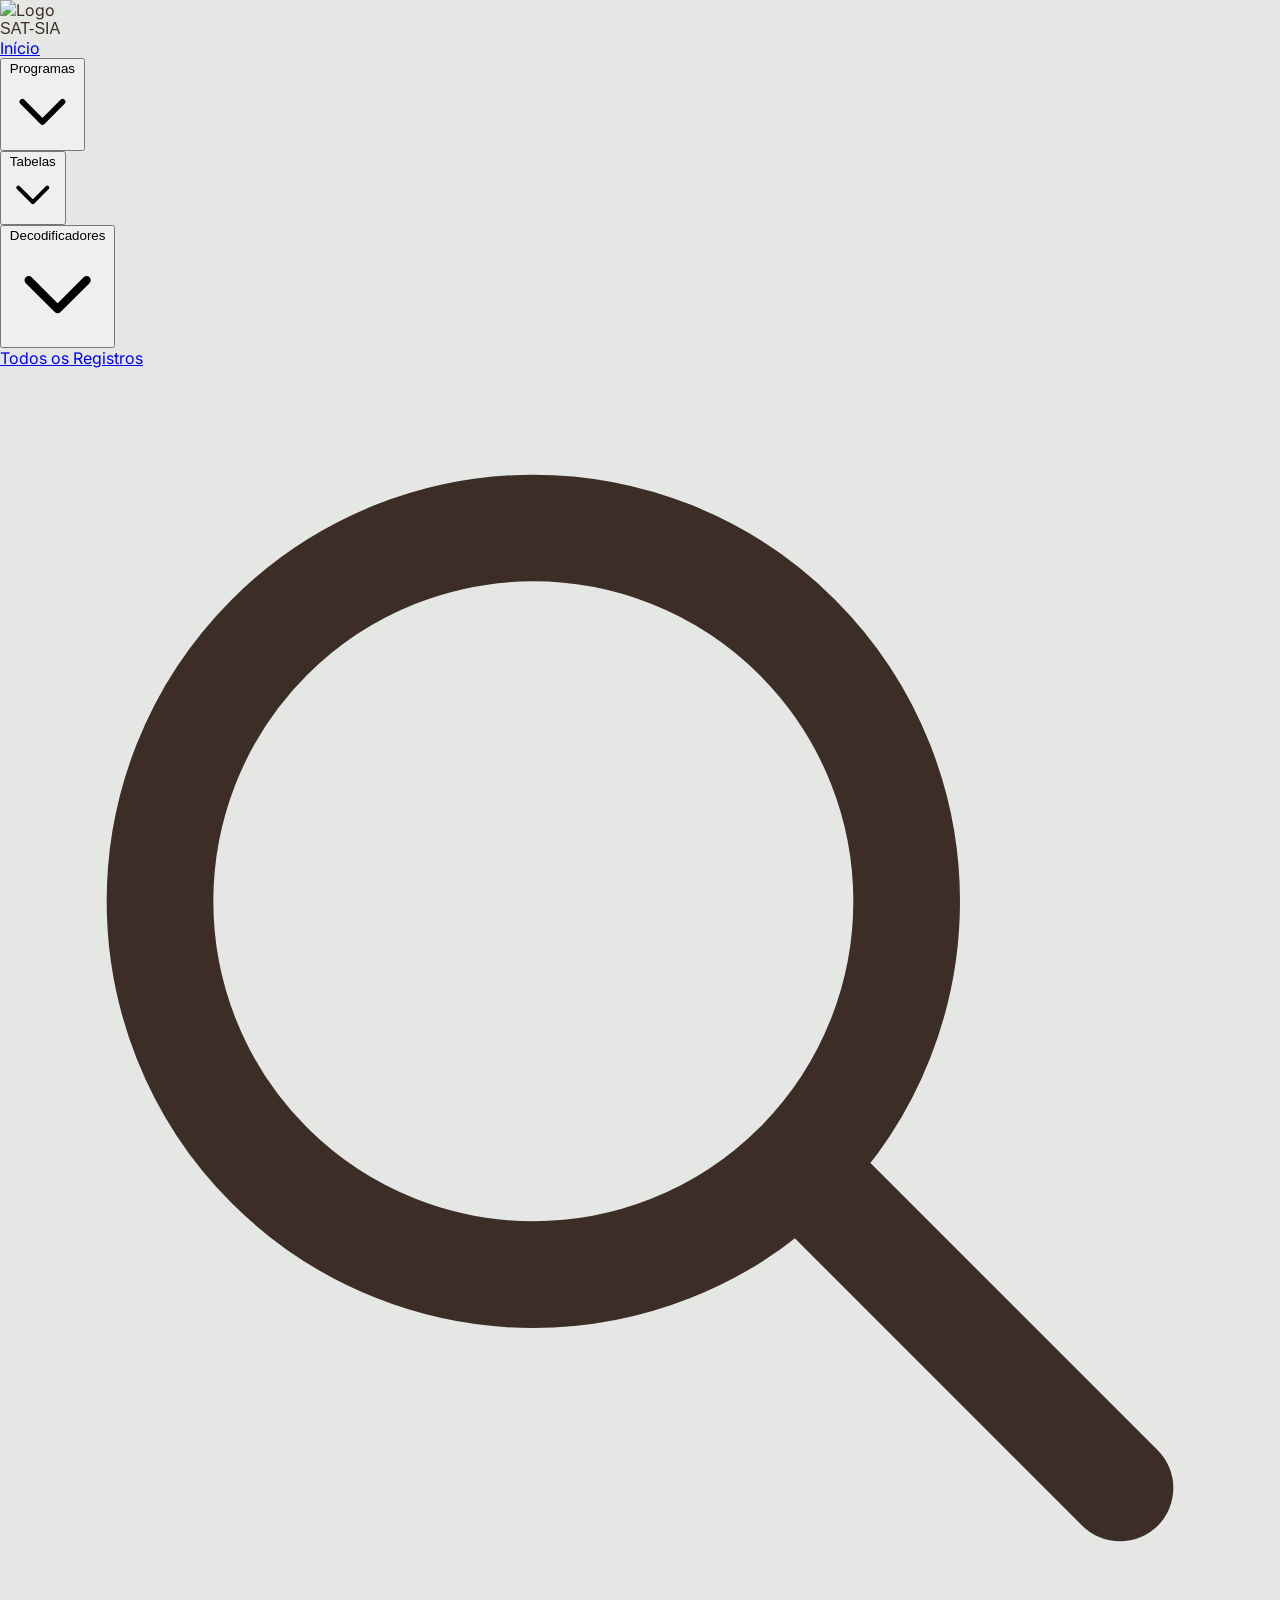
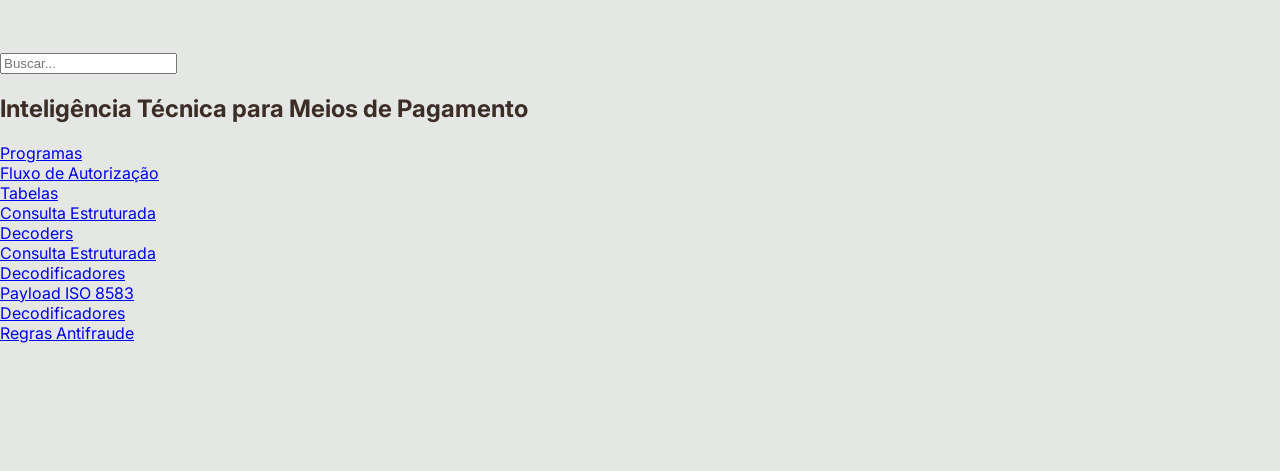
==== index.html @ ccd4087e "commit inicial" ====
﻿<!DOCTYPE html>
<html lang="pt-BR">

<head>
    <meta charset="UTF-8">
    <meta name="viewport" content="width=device-width, initial-scale=1.0">
    <title>SAT-SIA | Plataforma Técnica de Meios de Pagamento</title>
    
    <script>
        (function () {
            var hasView = new URLSearchParams(window.location.search).has('view');
            if (hasView) document.documentElement.classList.add('route-tool');
        })();
    </script>
    <style>
        html.route-tool #inicio {
            display: none !important;
        }
    </style>
<script src="https://cdn.tailwindcss.com"></script>
    <script src="https://cdnjs.cloudflare.com/ajax/libs/animejs/3.2.1/anime.min.js"></script>
    <link href="https://fonts.googleapis.com/css2?family=Playfair+Display:wght@400;600;700&family=Inter:wght@300;400;500;600&family=JetBrains+Mono:wght@400;500&display=swap" rel="stylesheet">
    <link rel="stylesheet" href="css/base.css">
    <link rel="stylesheet" href="css/components.css">
    <link rel="stylesheet" href="css/iso-decoder.css">
    <!--<link rel="stylesheet" href="css/styles.css">-->
</head>

<body class="decoders-page" data-page="index">
    <div id="site-header"></div>

    <!-- Hero Section -->
    <section id="inicio" class="hero-bg pt-24 pb-12">
        <div class="max-w-6xl mx-auto px-6">
            <div class="grid lg:grid-cols-2 gap-8 items-start">
                <div class="fade-in">
                    <h1 class="font-playfair text-4xl md:text-5xl font-bold text-marrom mb-4 leading-tight">
                        Inteligência Técnica para <span class="text-terra">Meios de Pagamento</span>
                    </h1>
                </div>

                <div class="fade-in grid sm:grid-cols-2 gap-3">
                    <a href="index.html?view=fluxo" class="block rounded-2xl border border-slate-200 bg-white p-5 shadow-sm hover:shadow-md transition-shadow">
                        <div class="text-xs uppercase tracking-wide text-marrom/60 mb-1">Programas</div>
                        <div class="text-xl font-semibold text-marrom">Fluxo de Autorização</div>
                    </a>
                    <a href="index.html?view=tabelas" class="block rounded-2xl border border-slate-200 bg-white p-5 shadow-sm hover:shadow-md transition-shadow">
                        <div class="text-xs uppercase tracking-wide text-marrom/60 mb-1">Tabelas</div>
                        <div class="text-xl font-semibold text-marrom">Consulta Estruturada</div>
                    </a>
                    <a href="index.html?view=decoders" class="block rounded-2xl border border-slate-200 bg-white p-5 shadow-sm hover:shadow-md transition-shadow">
                        <div class="text-xs uppercase tracking-wide text-marrom/60 mb-1">Decoders</div>
                        <div class="text-xl font-semibold text-marrom">Consulta Estruturada</div>
                    </a>
		            <a href="decodificadores.html?tab=iso" class="block rounded-2xl border border-slate-200 bg-white p-5 shadow-sm hover:shadow-md transition-shadow">
                        <div class="text-xs uppercase tracking-wide text-marrom/60 mb-1">Decodificadores</div>
                        <div class="text-xl font-semibold text-marrom">Payload ISO 8583</div>
                    </a>
                    <a href="decodificadores.html?tab=antifraude" class="block rounded-2xl border border-slate-200 bg-white p-5 shadow-sm hover:shadow-md transition-shadow">
                        <div class="text-xs uppercase tracking-wide text-marrom/60 mb-1">Decodificadores</div>
                        <div class="text-xl font-semibold text-marrom">Regras Antifraude</div>
                    </a>
                </div>
            </div>
        </div>
    </section>

    <!-- Manteve-se a estrutura padrão sem header duplo -->
    <nav id="breadcrumb" aria-label="NavegaÃ§Ã£o"></nav>
    <main id="app">
        <!-- conteï¿½do trocado via JS -->
    </main>
<svg style="display:none;">
        <symbol id="prog" viewBox="0 0 24 24">
            <path d="M4 6h16v2H4zm0 5h16v2H4zm0 5h10v2H4z" />
        </symbol>
        <symbol id="tab-sel" viewBox="0 0 24 24">
            <path d="M4 4h16v16H4zM6 6v12h12V6zm3 3h6v2H9zm0 3h6v2H9zm0 3h6v2H9z" />
        </symbol>
        <symbol id="tab-upd" viewBox="0 0 24 24">
            <path
                d="M12 2L2 7v10c0 1.1.9 2 2 2h16c1.1 0 2-.9 2-2V7L12 2zm6 16H6v-2h12v2zm0-4H6v-2h12v2zm-2-4V7l6 3v2h-6z" />
        </symbol>
        <symbol id="seta" viewBox="0 0 24 24">
            <path d="M15.41 7.41L14 6l-6 6 6 6 1.41-1.41L10.83 12z" />
        </symbol>
        <symbol id="logo" viewBox="0 0 24 24">
            <path
                d="M12 2L2 7v10c0 1.1.9 2 2 2h16c1.1 0 2-.9 2-2V7L12 2zm6 16H6v-2h12v2zm0-4H6v-2h12v2zm-2-4V7l6 3v2h-6z" />
        </symbol>
        <symbol id="search" viewBox="0 0 24 24">
            <path
                d="M15.5 14h-.79l-.28-.27A6.471 6.471 0 0 0 16 9.5 6.5 6.5 0 1 0 9.5 16c1.61 0 3.09-.59 4.23-1.57l.27.28v.79l5 4.99L20.49 19l-4.99-5zm-6 0C7.01 14 5 11.99 5 9.5S7.01 5 9.5 5 14 7.01 14 9.5 11.99 14 9.5 14z" />
        </symbol>
        <symbol id="illustration" viewBox="0 0 800 600">
            <path
                d="M128 305.291C128 351.259 176.624 384.75 198.161 421.895C220.303 460.284 225.723 518.776 263.994 541.036C301.174 562.585 354.127 538.51 400.107 538.51C446.087 538.51 499.028 562.585 536.208 541.036C574.479 518.894 579.899 460.284 602.041 421.895C623.578 384.715 672.202 351.425 672.202 305.291C672.202 259.157 623.459 225.832 602.041 188.675C579.899 150.286 574.479 91.6994 536.208 69.5338C499.028 47.9967 446.075 72.0599 400.107 72.0599C354.139 72.0599 301.174 47.9967 263.994 69.5338C225.605 91.6994 220.351 150.286 198.161 188.675C176.624 225.974 128 259.311 128 305.291Z"
                fill="#066FD1" opacity="0.02" />
            <path
                d="M309.876 138.664L259.781 120.435C258.37 119.922 256.871 119.691 255.371 119.757C253.871 119.823 252.399 120.184 251.038 120.819C249.678 121.455 248.456 122.353 247.443 123.461C246.43 124.569 245.645 125.866 245.134 127.278L226.894 177.373C226.38 178.784 226.149 180.281 226.214 181.781C226.279 183.28 226.639 184.752 227.274 186.113C227.908 187.473 228.804 188.695 229.911 189.708C231.018 190.722 232.314 191.508 233.725 192.02L283.808 210.296C286.656 211.331 289.799 211.193 292.546 209.912C295.292 208.631 297.417 206.312 298.455 203.464L316.695 153.369C317.217 151.956 317.454 150.454 317.394 148.949C317.333 147.444 316.976 145.966 316.342 144.599C315.709 143.232 314.811 142.005 313.701 140.986C312.592 139.967 311.291 139.178 309.876 138.664ZM289.821 171.42C289.584 172.403 288.97 173.252 288.111 173.785C287.251 174.318 286.217 174.491 285.231 174.266L284.804 174.136L264.809 166.854L270.027 178.049C270.422 178.888 270.496 179.841 270.236 180.73C269.976 181.619 269.4 182.382 268.616 182.876L268.189 183.113C267.349 183.5 266.397 183.567 265.511 183.303C264.625 183.039 263.866 182.461 263.374 181.678L263.137 181.263L254.029 161.742C253.951 161.569 253.884 161.39 253.827 161.209L253.72 160.722L253.661 160.248V159.821L253.72 159.382V159.157L253.827 158.825L253.934 158.564L254.147 158.137L254.408 157.781L254.705 157.437L255.025 157.153L255.381 156.904L255.796 156.678L275.317 147.57C276.197 147.144 277.208 147.072 278.139 147.371C279.07 147.669 279.851 148.315 280.319 149.173C280.788 150.032 280.907 151.038 280.654 151.983C280.4 152.927 279.793 153.738 278.958 154.247L278.531 154.472L267.335 159.691L287.331 166.972C288.221 167.277 288.967 167.899 289.426 168.72C289.886 169.54 290.027 170.502 289.821 171.42Z"
                fill="#232B41" />
            <path
                d="M555.111 152.077C554.482 151.899 553.925 151.721 553.273 151.531L551.529 150.974L550.675 150.701L549.051 150.12L547.509 149.539C534.191 144.261 530.229 137.086 532.839 123.009L533.159 121.396L533.538 119.712L533.752 118.846L534.214 117.067L534.463 116.154L534.724 115.217C534.902 114.601 535.092 114.031 535.27 113.391L535.827 111.636L536.112 110.794L536.681 109.169L537.274 107.627C542.54 94.3087 549.715 90.3476 563.792 92.9567L565.417 93.2769L567.101 93.6565L567.967 93.8699L569.746 94.3325L571.584 94.8424L573.41 95.388L575.166 95.9454L576.008 96.23L577.632 96.7993L579.186 97.3804C592.492 102.658 596.465 109.833 593.844 123.91L593.524 125.523L593.145 127.207C593.074 127.492 593.014 127.788 592.931 128.085L592.481 129.852L591.959 131.702L591.413 133.528L590.868 135.284L590.583 136.126L590.002 137.75L589.421 139.304C584.143 152.611 576.968 156.584 562.891 153.963L561.278 153.642L559.594 153.263L558.728 153.049L556.949 152.587L556.036 152.338L555.111 152.077ZM566.852 135.96C567.212 136.634 567.819 137.144 568.545 137.384C569.272 137.623 570.063 137.574 570.754 137.246C571.445 136.918 571.983 136.337 572.257 135.622C572.531 134.908 572.519 134.116 572.224 133.41L572.058 133.078L567.397 124.622L575.842 119.949C576.478 119.599 576.964 119.028 577.208 118.345C577.453 117.661 577.439 116.911 577.17 116.237L577.004 115.905C576.653 115.269 576.083 114.783 575.399 114.538C574.716 114.294 573.966 114.307 573.292 114.577L572.96 114.743L561.906 120.851C561.272 121.203 560.788 121.773 560.543 122.456C560.299 123.139 560.311 123.888 560.578 124.563L560.732 124.907L566.852 135.96ZM555.407 132.663C555.768 133.337 556.374 133.847 557.101 134.087C557.827 134.327 558.618 134.277 559.309 133.949C560 133.621 560.539 133.04 560.812 132.325C561.086 131.611 561.075 130.819 560.78 130.113L560.614 129.781L555.977 121.349L564.397 116.605C565.028 116.253 565.51 115.683 565.752 115.003C565.994 114.322 565.981 113.576 565.713 112.905L565.559 112.561C565.207 111.926 564.636 111.442 563.953 111.198C563.27 110.953 562.522 110.966 561.847 111.232L561.515 111.398L550.45 117.506C549.818 117.86 549.336 118.432 549.094 119.115C548.852 119.797 548.866 120.545 549.134 121.218L549.288 121.562L555.407 132.663Z"
                fill="#A6A9B3" />
            <path
                d="M304.446 212.667C303.985 211.245 303.257 209.925 302.299 208.777C299.263 204.318 294.519 202.397 290.44 204.211C285.257 206.583 283.063 213.984 285.696 221.1C285.949 221.865 286.3 222.594 286.739 223.27C289.681 228.844 295.136 231.643 299.654 229.555C304.707 227.207 306.924 219.617 304.446 212.667Z"
                fill="#c7a786" />
            <path
                d="M304.446 212.667C303.985 211.245 303.257 209.925 302.299 208.777C300.39 210.402 298.919 211.73 297.876 212.62C294.958 215.122 293.831 216.047 292.136 217.708C290.772 219.036 289.764 220.174 289.064 220.933L287.498 222.546L286.645 223.104C289.586 228.666 295.029 231.477 299.536 229.389C304.707 227.207 306.924 219.617 304.446 212.667Z"
                fill="black" opacity="0.1" />
            <path
                d="M539.838 158.647C539.766 157.154 539.98 155.66 540.466 154.247C541.723 149.005 545.483 145.518 549.883 145.791C555.563 146.123 560.248 152.302 560.343 159.88C560.374 160.676 560.306 161.473 560.141 162.252C559.37 168.49 555.267 173.044 550.298 172.701C544.759 172.345 540.004 166.024 539.838 158.647Z"
                fill="#c7a786" />
            <path
                d="M539.838 158.647C539.766 157.154 539.98 155.661 540.466 154.247C542.838 155.089 544.676 155.813 545.969 156.263C549.586 157.58 550.974 158.03 553.144 158.979C554.887 159.75 556.251 160.438 557.165 160.912L559.193 161.873L560.189 162.086C559.418 168.324 555.326 172.879 550.369 172.535C544.759 172.345 540.004 166.024 539.838 158.647Z"
                fill="black" opacity="0.1" />
            <path
                d="M534.263 158.019C526.829 169.038 517.986 179.037 507.958 187.762C501.635 193.571 494.635 198.596 487.109 202.729C478.644 207.256 469.556 210.505 460.14 212.371L387.678 216.226C382.638 215.289 374.301 214.423 366.331 217.411C364.144 218.209 362.07 219.289 360.164 220.625C358.48 221.811 355.42 224.183 349.004 235.165C337.144 255.22 335.081 267.696 330.598 267.791C326.957 267.862 321.525 257.651 314.208 209.952L276.969 232.295C280.742 253.003 289.479 272.487 302.431 289.079L304.032 291.095C312.429 301.65 319.711 310.071 329.946 310.533C332.258 310.635 334.566 310.23 336.706 309.347C349.751 304.129 360.425 282.924 371.265 261.909L372.273 259.904C374.099 272.784 375.878 285.664 377.609 298.543C379.626 312.371 381.476 326.223 383.48 339.886C383.48 339.886 383.48 339.957 383.48 339.992L454.448 336.221C455.136 322.203 455.634 308.197 456.345 294.357C456.713 286.387 457.104 278.583 457.46 270.637L458.445 249.124C480.1 248.851 508.255 235.984 525.439 224.871C543.295 213.588 558.097 198.082 568.537 179.722C571.4 174.504 573.861 169.076 575.902 163.486C561.787 165.806 547.301 163.904 534.263 158.019Z"
                fill="#066FD1" />
            <path
                d="M225.844 521.527C225.844 524.611 303.014 527.196 398.164 527.196C493.314 527.196 570.496 524.611 570.496 521.527C570.496 518.444 493.314 515.989 398.164 515.989C303.014 515.989 225.844 518.563 225.844 521.527Z"
                fill="#D6D8E2" opacity="0.5" />
            <path
                d="M429.957 520.116L456.926 519.642C456.926 519.642 458.539 512.787 454.649 510.023C450.759 507.26 434.997 514.068 429.957 520.116Z"
                fill="#232B41" />
            <path
                d="M368.266 519.831L395.223 519.049C395.223 519.049 396.764 512.17 392.851 509.454C388.937 506.738 373.235 513.724 368.266 519.831Z"
                fill="#232B41" />
            <path
                d="M454.48 336.233L453.899 496.515L442.751 497.346C433.991 457.276 425.234 417.198 416.482 377.113L392.502 498.816L381.828 500.204C382.366 446.78 382.907 393.345 383.453 339.897L405.986 338.711L454.48 336.233Z"
                fill="#DADBE0" />
            <path
                d="M416.482 377.113L392.502 498.816L381.828 500.204C382.366 446.78 382.907 393.345 383.453 339.897L405.986 338.711L416.482 377.113Z"
                fill="black" opacity="0.1" />
            <path
                d="M384.997 51.4361L383.811 51.1278L382.625 50.8668L382.044 50.7483L380.917 50.5348L379.838 50.3569C370.469 48.9219 365.796 51.7089 362.606 60.6392L362.25 61.671L361.906 62.762L361.728 63.3313L361.396 64.5173L361.242 65.1221L361.076 65.7507C360.981 66.1658 360.874 66.569 360.779 66.9366L360.518 68.1226L360.4 68.7037L360.186 69.8304L359.997 70.9096C358.573 80.2787 361.36 84.9514 370.291 88.1416L371.322 88.4974L372.414 88.8413L372.983 89.0192L374.169 89.3513L375.355 89.6715L376.541 89.968L377.727 90.2289L378.308 90.3475L379.494 90.561L380.573 90.7507C389.942 92.1739 394.615 89.3869 397.805 80.4566L398.161 79.4248L398.505 78.3337C398.56 78.1598 398.619 77.97 398.683 77.7645L399.015 76.5785L399.323 75.3925L399.631 74.2066L399.892 73.0206L400.011 72.4395L400.224 71.2535L400.402 70.1743C401.802 60.8645 399.015 56.1207 390.084 52.9541L389.053 52.5984L387.961 52.2544L387.392 52.0765L386.206 51.7563L385.601 51.5903L384.997 51.4361ZM386.384 64.5766C386.815 64.3071 387.334 64.2149 387.831 64.3193C388.329 64.4236 388.767 64.7164 389.054 65.1363C389.34 65.5562 389.453 66.0707 389.369 66.5721C389.285 67.0735 389.01 67.5228 388.602 67.8261L388.4 67.9566L382.826 71.2417L386.1 76.7327C386.346 77.1441 386.434 77.6315 386.347 78.1032C386.259 78.5749 386.003 78.9985 385.625 79.2943L385.424 79.4367C385.009 79.6828 384.519 79.7692 384.045 79.6796C383.571 79.5901 383.146 79.3308 382.85 78.9504L382.72 78.7488L378.474 71.5382C378.228 71.1253 378.142 70.6371 378.232 70.1653C378.322 69.6935 378.58 69.2707 378.96 68.9765L379.162 68.8342L386.384 64.5766ZM378.735 62.6434C379.166 62.374 379.684 62.2818 380.182 62.3861C380.68 62.4905 381.118 62.7832 381.404 63.2032C381.691 63.6231 381.804 64.1376 381.72 64.639C381.635 65.1403 381.36 65.5897 380.952 65.893L380.751 66.0234L375.26 69.3086L378.533 74.7995C378.78 75.211 378.868 75.6984 378.78 76.1701C378.693 76.6418 378.436 77.0653 378.059 77.3612L377.857 77.5035C377.443 77.7522 376.952 77.8401 376.478 77.7505C376.003 77.6608 375.578 77.3999 375.284 77.0173L375.153 76.8157L370.86 69.6288C370.615 69.2159 370.529 68.7277 370.618 68.2559C370.708 67.7841 370.967 67.3613 371.346 67.0671L371.548 66.9248L378.735 62.6434Z"
                fill="#066FD1" />
            <path
                d="M232.791 347.618L230.42 348.65L228.202 349.682L227.134 350.192L225.071 351.235L223.126 352.267C206.428 361.506 202.395 371.657 208.242 389.826L208.954 391.914L209.736 394.084C209.867 394.44 210.009 394.819 210.163 395.187L211.065 397.464L211.551 398.65L212.061 399.836C212.405 400.63 212.749 401.401 213.093 402.208L214.124 404.426L214.646 405.493L215.678 407.556L216.722 409.501C225.948 426.2 236.1 430.232 254.269 424.385L256.356 423.674L258.527 422.891C258.883 422.76 259.262 422.618 259.63 422.464L261.907 421.563L264.279 420.566L266.651 419.535L268.868 418.503L269.936 417.981L271.999 416.949L273.944 415.906C290.643 406.679 294.675 396.527 288.828 378.358L288.128 376.271L287.334 374.1C287.203 373.745 287.061 373.365 286.907 372.998L286.006 370.72L285.009 368.349L283.978 365.977L282.946 363.759L282.436 362.68L281.392 360.628L280.36 358.683C271.122 341.985 260.97 337.952 242.801 343.799L240.714 344.499L238.543 345.293L237.44 345.72L235.163 346.622L233.977 347.108L232.791 347.618ZM251.067 366.937C251.451 366.015 252.169 365.271 253.077 364.854C253.985 364.437 255.016 364.377 255.966 364.687C256.916 364.997 257.715 365.653 258.202 366.525C258.69 367.397 258.831 368.421 258.598 369.392L258.444 369.867L253.7 381.821L265.666 386.565C266.563 386.921 267.299 387.593 267.735 388.453C268.172 389.313 268.28 390.304 268.038 391.238L267.884 391.712C267.525 392.61 266.852 393.346 265.989 393.782C265.127 394.219 264.135 394.326 263.2 394.084L262.725 393.93L247.07 387.727C246.174 387.366 245.44 386.693 245.004 385.831C244.568 384.969 244.459 383.978 244.699 383.043L244.853 382.568L251.067 366.937ZM236.492 373.235C236.876 372.312 237.593 371.569 238.501 371.152C239.409 370.735 240.441 370.675 241.391 370.985C242.341 371.294 243.139 371.95 243.627 372.822C244.115 373.694 244.256 374.718 244.023 375.69L243.868 376.164L239.124 388.13L251.091 392.874C251.987 393.231 252.723 393.902 253.16 394.762C253.597 395.623 253.704 396.613 253.463 397.547L253.309 398.021C252.95 398.919 252.276 399.655 251.414 400.091C250.552 400.528 249.56 400.635 248.624 400.393L248.15 400.239L232.495 394.036C231.597 393.678 230.861 393.004 230.425 392.142C229.988 391.28 229.881 390.288 230.123 389.352L230.277 388.878L236.492 373.235Z"
                fill="#A6A9B3" />
            <path
                d="M593.752 281.987C597.129 282.859 600.023 285.033 601.802 288.033C603.58 291.034 604.097 294.617 603.24 297.997L588.166 357.616C587.297 360.992 585.125 363.886 582.127 365.665C579.128 367.443 575.547 367.96 572.167 367.103L512.549 352.03C509.162 351.174 506.253 349.007 504.463 346.007C502.673 343.007 502.147 339.419 503.002 336.031L518.064 276.413C518.923 273.025 521.091 270.116 524.093 268.326C527.095 266.536 530.685 266.011 534.074 266.866L593.752 281.987ZM561.257 297.76C560.961 297.264 560.571 296.832 560.108 296.487C559.645 296.142 559.119 295.892 558.559 295.751C558 295.61 557.418 295.581 556.847 295.665C556.276 295.75 555.727 295.946 555.232 296.242L533.885 308.968L533.422 309.276L533.054 309.596L532.734 309.964L532.426 310.379L532.177 310.83L531.963 311.351L531.868 311.66L531.797 312.051V312.3V312.834V313.32L531.904 313.854L532.094 314.411C532.177 314.611 532.272 314.805 532.378 314.992L545.116 336.34L545.424 336.79C546.082 337.635 547.027 338.21 548.08 338.407C549.133 338.603 550.221 338.408 551.14 337.858L551.591 337.549C552.432 336.888 553.003 335.943 553.2 334.892C553.396 333.84 553.204 332.753 552.658 331.833L545.305 319.594L569.084 325.607L569.594 325.701C570.711 325.861 571.846 325.585 572.765 324.93C573.683 324.275 574.314 323.291 574.526 322.183C574.738 321.075 574.515 319.928 573.904 318.98C573.292 318.031 572.339 317.355 571.242 317.091L547.499 311.102L559.727 303.809L560.189 303.488C561.037 302.83 561.614 301.883 561.811 300.827C562.008 299.771 561.81 298.68 561.257 297.76Z"
                fill="#066FD1" />
            <path
                d="M373.766 156.999C375.141 160.556 377.324 165.846 379.945 172.143C380.597 173.59 381.13 174.741 381.308 175.191C384.583 182.038 388.677 188.461 393.5 194.321C394.556 195.507 395.421 196.515 396.477 197.653C399.252 200.405 410.495 200.915 421.868 198.389C425.811 197.545 429.641 196.24 433.277 194.499C444.722 189.245 447.141 177.694 443.287 171.313C442.39 169.757 441.036 168.515 439.409 167.755C436.35 166.019 433.603 163.782 431.285 161.138C428.072 157.699 425.178 153.976 422.639 150.013C421.758 148.828 420.946 147.592 420.208 146.313L405.217 140.205L377.442 149.693C379.328 154.247 379.209 157.995 377.857 158.777C376.505 159.56 374.276 157.485 373.766 156.999Z"
                fill="#c7a786" />
            <path
                d="M373.766 156.999C375.141 160.556 377.324 165.846 379.945 172.143C380.597 173.59 381.13 174.74 381.308 175.191C384.583 182.038 388.677 188.461 393.5 194.321C395.087 193.105 396.448 191.62 397.52 189.933C398.644 188.043 399.416 185.966 399.797 183.801C400.106 181.484 400.07 179.134 399.691 176.828C399.513 175.369 399.145 173.815 398.849 172.416C410.7 172.366 422.189 168.326 431.463 160.948C428.25 157.509 425.356 153.786 422.817 149.823C421.932 148.649 421.12 147.421 420.386 146.147L405.383 140.063L377.608 149.551C379.506 154.105 379.363 157.852 378.011 158.623C376.659 159.394 374.311 157.544 373.801 157.07"
                fill="black" opacity="0.1" />
            <path
                d="M372.354 164.174C374.454 169.917 378.649 174.653 384.095 177.433C385.281 177.871 386.254 178.381 387.25 178.868C389.954 180.567 392.195 182.91 393.773 185.687C394.577 183.731 394.723 181.566 394.188 179.52C393.31 176.46 390.001 171.218 389.752 170.471L389.598 170.02C389.44 169.57 389.238 169.137 388.993 168.728C388.333 167.279 387.817 165.77 387.451 164.221V164.043C396.002 165.988 419.638 169.487 429.565 154.733C431.086 152.406 432.317 149.901 433.229 147.274C433.36 147.043 433.444 146.789 433.479 146.527C433.705 145.876 433.867 145.204 433.965 144.522L434.06 144.321C434.441 142.535 434.497 140.695 434.226 138.889V138.237C434.118 137.446 433.857 136.684 433.455 135.995C432.113 133.233 429.824 131.044 427.003 129.828C421.749 127.243 415.286 126.946 411.716 126.816C398.232 126.069 380.015 131.109 373.433 145.317C371.879 148.982 371.169 152.95 371.358 156.927C371.42 159.409 371.819 161.871 372.544 164.245"
                fill="#232B41" />
            <path
                d="M387.403 164.043C395.954 165.988 419.59 169.487 429.516 154.733C431.038 152.406 432.269 149.901 433.181 147.274C433.311 147.043 433.396 146.789 433.43 146.527C433.656 145.876 433.819 145.204 433.916 144.522C433.907 144.505 433.901 144.485 433.9 144.465C433.899 144.445 433.903 144.425 433.911 144.407C433.919 144.389 433.931 144.372 433.947 144.359C433.962 144.347 433.98 144.337 433.999 144.333C434.381 142.547 434.437 140.707 434.165 138.901C432.004 143.049 429.202 146.832 425.864 150.108C409.367 166.107 384.723 161.612 380.797 160.948H380.441C382.647 162.039 385.019 163.083 387.379 164.091"
                fill="black" opacity="0.5" />
            <path
                d="M422.934 212.442C419.189 216.762 414.189 219.805 408.631 221.147L407.849 221.337L393.617 215.751L422.934 212.442Z"
                fill="#c7a786" />
            <path
                d="M422.934 212.442C419.189 216.762 414.189 219.805 408.631 221.147L407.849 221.337L393.617 215.751L422.934 212.442Z"
                fill="black" opacity="0.1" />
            <path d="M407.839 221.337L389.931 209.916L386.184 214.245L398.838 231.192L407.839 221.337Z"
                fill="#DADBE0" />
            <path d="M408.633 221.313L434.048 203.429L440.215 208.671L423.694 232.734L408.633 221.313Z"
                fill="#DADBE0" />
            <path d="M407.839 221.337L389.931 209.916L386.184 214.245L398.838 231.192L407.839 221.337Z" fill="black"
                opacity="0.11" />
            <path
                d="M418.322 236.15C414.942 259.193 411.562 282.236 408.336 305.291C405.691 282.402 402.892 259.525 400.105 236.802C402.833 231.56 405.419 226.508 408.229 221.278L409.024 221.396C411.929 226.401 415.037 231.275 418.322 236.15Z"
                fill="#DADBE0" />
            <path
                d="M408.006 221.349L408.184 305.35C405.527 282.45 402.74 259.572 399.941 236.849C402.669 231.643 405.255 226.401 408.006 221.349Z"
                fill="black" opacity="0.11" />
            <path
                d="M458.48 249.124L457.543 270.637C457.187 278.595 456.796 286.399 456.428 294.357C455.752 308.197 455.242 322.203 454.53 336.221L383.562 339.992C383.562 339.992 383.562 339.933 383.562 339.886C444.343 317.483 458.242 250.215 458.48 249.124Z"
                fill="black" opacity="0.1" />
            <path
                d="M575.84 119.949L567.396 124.622L572.069 133.078L572.223 133.41C572.518 134.116 572.53 134.908 572.256 135.622C571.982 136.337 571.444 136.918 570.753 137.246C570.061 137.574 569.271 137.623 568.544 137.384C567.818 137.144 567.211 136.634 566.851 135.96L560.719 124.906L560.553 124.562C560.286 123.888 560.274 123.139 560.518 122.456C560.763 121.773 561.247 121.203 561.881 120.85L572.935 114.743L573.279 114.577C573.951 114.308 574.699 114.295 575.38 114.539C576.062 114.784 576.631 115.27 576.979 115.905L577.145 116.237C577.416 116.909 577.433 117.656 577.193 118.339C576.953 119.023 576.472 119.595 575.84 119.949Z"
                fill="white" />
            <path
                d="M564.397 116.605L555.976 121.348L560.637 129.793L560.803 130.125C561.098 130.83 561.11 131.623 560.836 132.337C560.562 133.051 560.024 133.633 559.333 133.961C558.641 134.289 557.851 134.338 557.124 134.099C556.398 133.859 555.791 133.349 555.431 132.674L549.311 121.621L549.157 121.277C548.888 120.605 548.875 119.857 549.12 119.175C549.364 118.494 549.85 117.925 550.485 117.577L561.538 111.458L561.87 111.292C562.545 111.025 563.294 111.012 563.977 111.257C564.66 111.501 565.23 111.986 565.583 112.62L565.749 112.964C565.999 113.632 566 114.368 565.752 115.036C565.503 115.705 565.022 116.262 564.397 116.605Z"
                fill="white" />
            <path
                d="M289.823 171.42C289.586 172.403 288.972 173.252 288.113 173.785C287.254 174.318 286.219 174.491 285.234 174.266L284.807 174.136L264.811 166.854L270.03 178.049C270.427 178.887 270.502 179.841 270.242 180.731C269.982 181.621 269.404 182.384 268.618 182.876L268.203 183.113C267.362 183.5 266.408 183.568 265.52 183.304C264.632 183.04 263.87 182.462 263.376 181.678L263.139 181.263L254.043 161.742C253.957 161.571 253.885 161.392 253.829 161.209L253.723 160.722V160.248V159.821L253.782 159.382V159.157L253.889 158.825L253.995 158.564L254.221 158.137L254.47 157.781L254.778 157.437L255.087 157.153L255.442 156.904L255.857 156.678L275.378 147.57C276.258 147.144 277.269 147.072 278.2 147.371C279.132 147.669 279.913 148.315 280.381 149.173C280.849 150.032 280.969 151.038 280.715 151.983C280.462 152.927 279.854 153.738 279.019 154.247L278.604 154.472L267.397 159.691L287.392 166.972C288.271 167.288 289.004 167.915 289.452 168.735C289.9 169.554 290.032 170.509 289.823 171.42Z"
                fill="white" />
            <path
                d="M388.58 67.826L388.366 67.9565L382.828 71.2416L386.101 76.7326C386.348 77.144 386.436 77.6314 386.348 78.1031C386.261 78.5748 386.004 78.9984 385.627 79.2942L385.425 79.4366C385.014 79.6832 384.526 79.771 384.055 79.6837C383.583 79.5963 383.159 79.3398 382.864 78.9622L382.721 78.7487L378.475 71.538C378.23 71.1252 378.144 70.637 378.234 70.1652C378.323 69.6934 378.582 69.2706 378.962 68.9764L379.163 68.8341L386.386 64.5765C386.816 64.3411 387.319 64.2739 387.796 64.388C388.273 64.502 388.691 64.7892 388.969 65.1938C389.247 65.5984 389.364 66.0916 389.299 66.5779C389.233 67.0642 388.99 67.509 388.615 67.826H388.58Z"
                fill="white" />
            <path
                d="M380.928 65.8929L380.714 66.0233L375.223 69.3085L378.496 74.7995C378.743 75.2109 378.831 75.6983 378.743 76.17C378.656 76.6417 378.4 77.0653 378.022 77.3611L377.82 77.5034C377.409 77.7501 376.921 77.8379 376.45 77.7506C375.978 77.6632 375.555 77.4067 375.259 77.0291L375.116 76.8156L370.823 69.6287C370.578 69.2158 370.492 68.7276 370.581 68.2558C370.671 67.784 370.93 67.3612 371.309 67.067L371.511 66.9247L378.698 62.6434C379.128 62.408 379.631 62.3408 380.108 62.4549C380.586 62.5689 381.003 62.8561 381.281 63.2607C381.559 63.6653 381.676 64.1585 381.611 64.6448C381.546 65.1311 381.302 65.5759 380.928 65.8929Z"
                fill="white" />
            <path
                d="M253.474 397.547L253.32 398.021C252.964 398.918 252.292 399.654 251.432 400.09C250.572 400.527 249.581 400.635 248.647 400.393L248.173 400.239L232.506 394.037C231.609 393.678 230.873 393.004 230.436 392.142C230 391.28 229.892 390.288 230.135 389.352L230.289 388.878L236.491 373.223C236.875 372.301 237.593 371.557 238.501 371.14C239.409 370.723 240.44 370.663 241.39 370.973C242.34 371.282 243.139 371.939 243.626 372.811C244.114 373.683 244.255 374.706 244.022 375.678L243.868 376.152L239.124 388.119L251.09 392.862C251.992 393.217 252.732 393.889 253.171 394.752C253.611 395.616 253.718 396.61 253.474 397.547Z"
                fill="white" />
            <path
                d="M268.05 391.25L267.896 391.724C267.54 392.621 266.868 393.356 266.008 393.793C265.148 394.23 264.157 394.337 263.223 394.096L262.749 393.942L247.082 387.739C246.186 387.378 245.452 386.704 245.016 385.843C244.579 384.981 244.471 383.99 244.71 383.055L244.865 382.58L251.067 366.926C251.451 366.003 252.169 365.259 253.077 364.842C253.985 364.425 255.016 364.366 255.966 364.675C256.916 364.985 257.715 365.641 258.202 366.513C258.69 367.385 258.831 368.409 258.598 369.38L258.444 369.855L253.7 381.821L265.666 386.565C266.568 386.919 267.308 387.592 267.747 388.455C268.186 389.318 268.294 390.312 268.05 391.25Z"
                fill="white" />
            <path
                d="M574.563 321.906C574.413 323.062 573.81 324.11 572.887 324.822C571.965 325.533 570.797 325.85 569.642 325.702L569.143 325.607L545.306 319.594L552.599 331.821C553.15 332.74 553.345 333.829 553.148 334.882C552.952 335.934 552.377 336.879 551.532 337.537L551.081 337.846C550.162 338.394 549.074 338.588 548.022 338.391C546.969 338.195 546.025 337.621 545.365 336.778L545.057 336.328L532.331 314.98C532.216 314.796 532.117 314.601 532.035 314.399L531.857 313.842L531.738 313.308V312.822V312.288V312.039L531.821 311.648L531.904 311.34L532.118 310.818L532.367 310.367L532.675 309.952L532.995 309.584L533.375 309.264L533.826 308.956L555.173 296.23C556.131 295.655 557.273 295.466 558.365 295.704C559.458 295.941 560.418 296.587 561.051 297.508C561.684 298.43 561.941 299.559 561.77 300.663C561.598 301.768 561.012 302.766 560.13 303.453L559.68 303.773L547.512 311.102L571.231 317.115C572.278 317.364 573.198 317.99 573.812 318.874C574.427 319.758 574.695 320.838 574.563 321.906Z"
                fill="white" />
    </svg>
    </symbol>
    <script src="data/dadosColuna.js"></script>
    <script src="data/indicePorCopybook.js"></script>
    <script src="data/indicePorVariavel.js"></script>
    <script src="data/data.js"></script>
    <script src="js/ui/header.js?v=20260306z"></script>
    <script src="js/pages/main.js"></script>
    <script type="module" src="js/core/iso-decoder.js"></script>
    <script src="js/core/antifraud-decoder-core.js"></script>
    <script src="data/searchColumn.js"></script>
    <script src="data/searchVariable.js"></script>
</body>

</html>
---- css/base.css ----
﻿/* =========================
   DESIGN TOKENS
   =========================*/
:root {
    --terra: #C4A484;
    --verde: #8BA888;
    --ice: #e4e7e4;
    --marrom: #3C2E26;

    --font-base: 'Inter', sans-serif;
    --font-mono: 'JetBrains Mono', monospace;
    --font-Sohne: "Sohne", sans-serif;
    --font-apple: "SF Pro", "Helvetica Neue", sans-serif;

    --space-xxs: 4px;
    --space-xs: 8px;
    --space-sm: 16px;
    --space-md: 24px;
    --space-lg: 32px;

    --radius-sm: 6px;
    --radius-md: 12px;
    --radius-lg: 16px;

    --transition: all 0.3s ease;
}

/* =========================
   BASE
   ========================= */
* {
    box-sizing: border-box;
}

body {
    font-family: var(--font-base);
    background: linear-gradient(135deg, var(--ice), #e4e7e4);
    margin: 0;
    padding: var(--space-lg);
    color: var(--marrom);
}

.font-mono {
    font-family: var(--font-mono);
}

.font-Sohne {
    font-family: var(--font-Sohne);
}

.hidden {
    display: none;
}

.label {
    font-size: 14px;
    font-weight: 600;
    color: var(--marrom);
    opacity: 0.85;
    letter-spacing: 0.04em;
    text-transform: uppercase;
}
---- css/components.css ----
﻿/* =========================
   BUTTONS
   ========================= */
.btn {
    padding: var(--space-xs) var(--space-md);
    border-radius: 50px;
    cursor: pointer;
    border: none;
    transition: var(--transition);
    font-weight: 600;
}
.decode-btn {
    background: #778da9;
    color: white;
    margin-bottom: var(--space-sm);
}

.decode-btn:hover {
    transform: translateY(-2px);
}

.clear-btn {
    background: transparent;
    border: 1px solid #ced4da;
    color: #6c757d;
}

.clear-btn:hover {
    transform: translateY(-2px);
}

/* =========================
   INPUTS
   ========================= */
.input,
.textarea {
    width: 100%;
    padding: var(--space-sm);
    border-radius: var(--radius-md);
    border: 2px solid #e0e1dd;
    transition: var(--transition);
}

.textarea {
    resize: vertical;
    min-height: 120px;
}

/* =========================
   TABLE
   ========================= */
.table {
    width: 100%;
    border-collapse: collapse;
    font-size: 12px;
}

/* linha expandida */
.detail-row {
    background: #f8f9fb;
}

.detail-cell {
    padding: 0 !important;
    background: #f9fafb;
}

.detail-container {
    display: block;
    padding: 16px 20px;
    border-left: 4px solid #3b82f6;
}

.child-card {
    display: block;
    background: #ffffff;
    border-radius: 6px;
    padding: 14px 18px;
    margin-bottom: 12px;
    box-shadow: 0 1px 4px rgba(0,0,0,0.06);
}

.child-row {
    display: grid !important;
    grid-template-columns: 400px 1fr;
    align-items: center;
    padding: 6px 0;
    gap: 12px;
    border-bottom: 1px solid #f0f0f0;
}

.child-row:last-child {
    border-bottom: none;
}

.child-key {
    font-weight: 600;
    color: #374151;
}

.child-value {
    font-family: monospace;
    color: #111827;
}


/* botÃ£o */
.expand-btn {
    border: none;
    background: none;
    cursor: pointer;
    margin-left: 6px;
}

.expand-btn .arrow {
    font-size: 12px;
}

.detail-row {
    background: #f9fafb;
}

.detail-container {
    border-left: 4px solid #3b82f6;
    padding-left: 12px;
}

.child-card {
    background: #ffffff;
    border-radius: 6px;
    padding: 10px 14px;
    margin-bottom: 8px;
    box-shadow: 0 1px 4px rgba(0,0,0,0.06);
}

.child-header {
    font-weight: 600;
    margin-bottom: 10px;
    color: #3b82f6;
}


.value-desc {
    margin-left: 8px;
    font-size: 12px;
    color: #6b7280;
}

/* Expanded DE rows: field | description | size | content */
.child-grid {
    display: grid !important;
    grid-template-columns: 120px minmax(220px, 1fr) 90px minmax(180px, 1.2fr);
    gap: 8px;
    align-items: center;
}

.child-grid-main {
    border-bottom: none;
    padding: 0;
    line-height: 1.1;
}

.child-grid-extra {
    padding-top: 4px;
    line-height: 1.1;
}

.child-col-field,
.child-col-name,
.child-col-size {
    color: #2563eb;
    font-weight: 600;
}

.child-col-content {
    font-family: monospace;
    color: #111827;
    line-height: 1.1;
}

@media (max-width: 900px) {
    .child-grid {
        grid-template-columns: 1fr;
        gap: 6px;
    }

    .child-grid-extra .child-col-field,
    .child-grid-extra .child-col-name,
    .child-grid-extra .child-col-size {
        display: none;
    }
}

/* ==================================================
   ISO Decoder Product Polish (scoped)
   ================================================== */
.iso-panel {
    --iso-surface: #ffffff;
    --iso-surface-soft: #f8fafc;
    --iso-surface-alt: #f1f5f9;
    --iso-border: #dbe3ee;
    --iso-border-strong: #c7d3e3;
    --iso-text: #0f172a;
    --iso-text-soft: #475569;
    --iso-primary: #2563eb;
    --iso-primary-soft: #dbeafe;
    --de-col-field: 28%;
    --de-col-attr: 12%;
    --de-col-value: 60%;
}

.iso-panel .iso-content {
    display: grid;
    grid-template-columns: 1fr auto auto;
    gap: 10px;
    align-items: end;
}

.iso-panel .iso-content .hex-input {
    grid-column: 1 / -1;
    width: 100%;
}

.iso-panel .iso-content .btn {
    display: inline-flex;
    align-items: center;
    justify-content: center;
    width: auto;
    min-width: 92px;
    padding: 8px 12px;
    border-radius: 8px;
    font-size: 13px;
    font-weight: 600;
    line-height: 1;
    height: 36px;
    margin: 0;
    box-shadow: 0 1px 2px rgba(15, 23, 42, 0.08);
    transform: none !important;
}

.iso-panel .iso-content .clear-btn {
    grid-column: 2;
    background: #ffffff;
    border: 1px solid var(--iso-border-strong);
    color: #334155;
    margin-left: 0;
    align-self: stretch;
}

.iso-panel .iso-content .clear-btn:hover {
    background: #f8fafc;
    border-color: var(--iso-primary);
    color: var(--iso-primary);
    transform: none !important;
}

.iso-panel .iso-content .decode-btn {
    grid-column: 3;
    background: var(--iso-primary);
    border: 1px solid #1d4ed8;
    color: #ffffff;
    margin-left: 0;
    align-self: stretch;
}

.iso-panel .iso-content .decode-btn:hover {
    background: #1d4ed8;
    transform: none !important;
}

.iso-panel .hex-input {
    background: #ffffff;
    border: 1px solid var(--iso-border-strong);
}

.iso-panel .hex-input.valid {
    background: #ffffff;
    border-color: #16a34a;
}

.iso-panel .hex-input.invalid {
    background: #fff7f7;
    border-color: #dc2626;
}

.iso-panel .hex-input.truncated {
    background: #fffdf5;
    border-color: #f59e0b;
}

.iso-panel .results,
.iso-panel .results-area {
    background: var(--iso-surface);
    margin-top: 16px;
    border: 1px solid var(--iso-border);
    border-radius: 12px;
    padding: 12px;
}

.iso-panel .mti-box {
    background: var(--iso-surface-soft);
    border: 1px solid var(--iso-border);
    border-left: 4px solid var(--iso-primary);
    border-radius: 10px;
    color: var(--iso-text);
}

.iso-panel .de-table {
    margin-top: 10px;
    border: 1px solid var(--iso-border);
    border-radius: 10px;
    overflow: hidden;
    background: var(--iso-surface);
    table-layout: fixed;
    border-collapse: collapse;
    border-spacing: 0;
}

.iso-panel .de-table th {
    background: #334155;
    color: #f8fafc;
    font-size: 12px;
    letter-spacing: 0.2px;
    padding: 9px 10px;
    text-align: left;
}

.iso-panel .de-table col.col-field-c {
    width: var(--de-col-field);
}

.iso-panel .de-table col.col-attr-c {
    width: var(--de-col-attr);
}

.iso-panel .de-table col.col-value-c {
    width: var(--de-col-value);
}

.iso-panel .de-table th.col-value-h {
    font-size: 13px;
    font-weight: 800;
}

.iso-panel .de-table th.col-field-h,
.iso-panel .de-table th.col-attr-h {
    opacity: 0.92;
}

.iso-panel .de-table td {
    padding: 6px 10px;
    border-bottom: none;
    color: var(--iso-text);
    vertical-align: top;
}

.iso-panel .de-table tbody tr:not(.detail-row) {
    border-bottom: 1px solid var(--iso-border);
}

.iso-panel .de-table tbody tr:last-child:not(.detail-row) {
    border-bottom: none;
}

.iso-panel .de-table td.col-attr {
    color: var(--iso-text-soft);
    font-size: 12px;
}

.iso-panel .de-table td.col-value {
    font-size: 13px;
    line-height: 1.25;
}

.iso-panel .multi-line {
    max-height: none;
    overflow: visible;
    text-overflow: initial;
}

.iso-panel td.col-field {
    display: table-cell;
}

.iso-panel .cell-stack {
    min-height: 2.9em;
    line-height: 1.2;
}

.iso-panel .field-stack {
    display: flex;
    align-items: start;
    gap: 8px;
    width: 100%;
}

.iso-panel .fld-id {
    display: inline-block;
    font-weight: 700;
    color: #0f172a;
    flex: 0 0 24px;
}

.iso-panel .col-attr {
    white-space: nowrap;
}

.iso-panel .fld-type {
    display: block;
    font-weight: 700;
    color: #334155;
    text-transform: uppercase;
    font-size: 11px;
}

.iso-panel .fld-size {
    display: block;
    color: #64748b;
    font-size: 12px;
}

.iso-panel .field-stack .fld-name {
    display: inline-block;
    flex: 1 1 auto;
    min-width: 0;
    overflow: visible;
    text-overflow: initial;
    line-height: 1.2;
    white-space: normal;
    word-break: normal;
    overflow-wrap: anywhere;
}

.iso-panel .field-stack .expand-btn {
    flex: 0 0 auto;
    margin-left: 2px;
}

.iso-panel .de-table tbody tr:nth-child(even):not(.detail-row) {
    background: #fbfdff;
}

.iso-panel .de-table tbody tr:hover:not(.detail-row) {
    background: var(--iso-surface-soft);
}

.iso-panel .fld-name {
    color: #0f172a;
    font-size: 12px;
    font-weight: 700;
}

.iso-panel .expand-btn {
    width: 20px;
    height: 20px;
    margin-left: 6px;
    border-radius: 4px;
}

.iso-panel .expand-btn:hover {
    background: var(--iso-primary-soft);
}

.iso-panel .detail-row {
    background: var(--iso-surface-alt);
}

.iso-panel .detail-cell {
    background: var(--iso-surface-alt);
}

.iso-panel .detail-container {
    border-left: 3px solid var(--iso-primary);
    padding: 10px 10px 10px 12px;
}

.iso-panel .child-card {
    border: 1px solid var(--iso-border);
    border-radius: 10px;
    box-shadow: 0 1px 2px rgba(15, 23, 42, 0.05);
    background: #ffffff;
    padding: 8px 10px;
    margin-bottom: 6px;
}

.iso-panel .copy-row {
    cursor: copy;
    transition: background-color 0.15s ease, border-color 0.15s ease, box-shadow 0.15s ease;
}

.iso-panel .copy-row:hover {
    border-color: var(--iso-primary);
    background: #f8fbff;
}

.iso-panel .copy-row.copied {
    border-color: #16a34a;
    background: #f0fdf4;
}

.iso-panel .child-grid {
    grid-template-columns: 112px 210px 82px minmax(190px, 1fr);
    gap: 8px;
}

.iso-panel .child-grid-main,
.iso-panel .child-grid-extra {
    line-height: 1.05;
}

.iso-panel .child-col-field,
.iso-panel .child-col-name,
.iso-panel .child-col-size {
    color: var(--iso-primary);
    font-size: 12px;
    font-weight: 700;
}

.iso-panel .child-col-name {
    white-space: nowrap;
    overflow: hidden;
    text-overflow: ellipsis;
}

.iso-panel .child-col-content {
    color: #111827;
    font-size: 12px;
    letter-spacing: 0;
    font-family: ui-monospace, SFMono-Regular, Menlo, Monaco, Consolas, "Liberation Mono", "Courier New", monospace;
}

.iso-panel .copy-btn {
    margin-left: 6px;
    border: 1px solid var(--iso-border-strong);
    background: #ffffff;
    color: var(--iso-text-soft);
    border-radius: 4px;
    width: 18px;
    height: 18px;
    font-size: 11px;
    line-height: 1;
    cursor: pointer;
}

.iso-panel .copy-btn:hover {
    border-color: var(--iso-primary);
    color: var(--iso-primary);
    background: var(--iso-primary-soft);
}

.iso-panel .copy-btn {
    display: none;
}

@media (max-width: 900px) {
    .iso-panel .iso-content {
        grid-template-columns: 1fr;
    }

    .iso-panel .iso-content .clear-btn,
    .iso-panel .iso-content .decode-btn {
        grid-column: 1;
        width: auto;
        justify-self: start;
        align-self: center;
    }
}

/* ==================================================
   Tools Tabs + Placeholder Panel
   ================================================== */
.tools-tabs {
    display: inline-flex;
    width: 100%;
    gap: 10px;
    padding: 6px;
    border: 1px solid var(--iso-border-strong);
    border-radius: 12px;
    background: #ffffff;
    box-shadow: 0 1px 2px rgba(15, 23, 42, 0.05);
}

.tab-btn {
    flex: 1;
    border: 1px solid transparent;
    border-radius: 10px;
    background: transparent;
    color: #475569;
    font-weight: 600;
    font-size: 13px;
    padding: 8px 12px;
    cursor: pointer;
    transition: background-color 0.2s ease, color 0.2s ease, border-color 0.2s ease;
}

.tab-btn:hover {
    background: #f8fafc;
    border-color: var(--iso-border);
}

.tab-btn.active {
    background: var(--iso-primary-soft);
    color: var(--iso-primary);
    border-color: #bfdbfe;
}

.coming-soon-panel {
    margin-top: 16px;
}

.coming-soon-card {
    border: 1px solid var(--iso-border);
    border-radius: 12px;
    background: #ffffff;
    padding: 20px;
}

.coming-soon-card h2 {
    margin: 0 0 8px;
    font-size: 22px;
    color: var(--iso-text);
}

.coming-soon-card p {
    margin: 0;
    color: var(--iso-text-soft);
    line-height: 1.45;
}

@media (max-width: 900px) {
    .tools-tabs {
        flex-direction: column;
    }
}

/* ==================================================
   Praticas Page Layout Fixes
   ================================================== */
.decoders-page {
    margin: 0;
    padding: 0;
    overflow-x: hidden;
}

.decoders-page .praticas-hero {
    margin-top: 0;
}

.decoders-page #decoder-title {
    font-family: 'Sohne', 'Inter', sans-serif;
    font-size: clamp(2rem, 3.8vw, 2.7rem);
    font-weight: 700;
    text-align: left;
    width: 100%;
    margin: 0 0 0.75rem 0;
    padding-bottom: 0.5rem;
    border-bottom: 1px solid rgba(196, 164, 132, 0.55);
    line-height: 1.2;
}

.decoders-page #decoder-desc {
    text-align: left;
    margin: 0 0 0.25rem 0;
    max-width: 58rem;
}

.decoders-page .iso-panel {
    max-width: 72rem;
    margin: 0 auto;
    padding: 0 1.5rem 1.5rem;
}

.antifraud-result {
    margin-top: 14px;
    overflow-x: auto;
}

.antifraud-result .de-table {
    margin-top: 0;
    table-layout: fixed;
}

.antifraud-result .de-table th:nth-child(1) { width: 46%; }
.antifraud-result .de-table th:nth-child(2) { width: 12%; }
.antifraud-result .de-table th:nth-child(3) { width: 10%; }
.antifraud-result .de-table th:nth-child(4) { width: 32%; }

.antifraud-result .de-table pre {
    margin: 0;
    white-space: pre-wrap;
    word-break: break-word;
    font-family: var(--font-mono);
    font-size: 12px;
}

.back-to-top {
    position: fixed;
    right: 20px;
    bottom: 20px;
    width: 40px;
    height: 40px;
    border: 1px solid var(--iso-border-strong);
    border-radius: 999px;
    background: #ffffff;
    color: #334155;
    display: flex;
    align-items: center;
    justify-content: center;
    cursor: pointer;
    box-shadow: 0 4px 10px rgba(15, 23, 42, 0.12);
    opacity: 0;
    visibility: hidden;
    transform: translateY(8px);
    transition: opacity 0.2s ease, transform 0.2s ease, visibility 0.2s ease;
    z-index: 60;
}

.back-to-top.visible {
    opacity: 1;
    visibility: visible;
    transform: translateY(0);
}

.back-to-top:hover {
    border-color: var(--iso-primary);
    color: var(--iso-primary);
}

/* ==================================================
   SPA VIEW — Tabelas, Programas, Registros
   ================================================== */

/* Área principal */
#app {
    max-width: 72rem;
    margin: 0 auto;
    padding: 80px 24px 48px;  /* 80px top = altura do nav fixo */
}

#breadcrumb {
    max-width: 72rem;
    margin: 0 auto;
    padding: 72px 24px 0;
    display: flex;
    align-items: center;
    gap: 6px;
    flex-wrap: wrap;
}

#breadcrumb:empty {
    display: none;
    padding: 0;
}

#breadcrumb .back-home {
    display: inline-flex;
    align-items: center;
    gap: 4px;
    font-size: 0.83rem;
    font-weight: 500;
    color: #8b5e3c;
    text-decoration: none;
    padding: 4px 10px;
    border: 1px solid #d6b89a;
    border-radius: 20px;
    background: #fdf8f3;
    transition: background 0.2s, color 0.2s;
}

#breadcrumb .back-home:hover {
    background: #f3e5d4;
    color: #5a3820;
}

/* Título das views */
#app h2 {
    font-family: 'Playfair Display', serif;
    font-size: 1.5rem;
    font-weight: 700;
    color: #3C2E26;
    margin: 0 0 1rem 0;
    padding-bottom: 0.5rem;
    border-bottom: 2px solid #C4A484;
}

#app .view-title {
    font-family: 'Sohne', 'Inter', sans-serif;
    font-size: clamp(2rem, 3.8vw, 2.7rem);
    font-weight: 700;
    color: #3C2E26;
    text-align: left;
    width: 100%;
    margin: 0 0 1rem 0;
    padding-bottom: 0.5rem;
    border-bottom: 1px solid rgba(196, 164, 132, 0.55);
    line-height: 1.2;
}

/* Campo de busca */
.table-search {
    width: 100%;
    max-width: 420px;
    padding: 8px 14px;
    margin-bottom: 14px;
    border: 1px solid #d6c4b0;
    border-radius: 8px;
    font-size: 0.875rem;
    font-family: 'Inter', sans-serif;
    color: #3C2E26;
    background: #fff;
    outline: none;
    transition: border-color 0.2s, box-shadow 0.2s;
}
.table-search:focus {
    border-color: #C4A484;
    box-shadow: 0 0 0 3px rgba(196,164,132,0.18);
}

.filtros-container {
    display: flex;
    gap: 12px;
    margin-bottom: 14px;
    flex-wrap: wrap;
}

.filtro-select {
    min-width: 200px;
    height: 36px; /* Altura fixa igual ao input */
    padding: 0 12px; /* Padding vertical zero */
    border: 1px solid #d6c4b0;
    border-radius: 8px;
    font-size: 0.875rem;
    font-family: 'Inter', sans-serif;
    color: #3C2E26;
    background: #fff;
    outline: none;
    transition: border-color 0.2s, box-shadow 0.2s;
    box-sizing: border-box; /* Garante que border e padding não aumentem a altura */
}

.ffiltro-select {
    min-width: 200px;
    padding: 8px 12px;
    border: 1px solid #d6c4b0;
    border-radius: 8px;
    font-size: 0.875rem;
    font-family: 'Inter', sans-serif;
    color: #3C2E26;
    background: #fff;
    outline: none;
    transition: border-color 0.2s, box-shadow 0.2s;
}

.filtro-select:focus {
    border-color: #C4A484;
    box-shadow: 0 0 0 3px rgba(196,164,132,0.18);
}

#app > .table-search,
#app > .filtros-container,
#app > .data-table,
#app > .data-table-short,
#app > .data-table-six-column,
#app > .paginacao {
    width: 100%;
    margin-left: auto;
    margin-right: auto;
}

/* Tabela principal */
.data-table,
.data-table-short,
.data-table-six-column {
    width: 100%;
    table-layout: fixed;
    border-collapse: collapse;
    font-size: 0.85rem;
    background: #ffffff;
    border-radius: 12px;
    overflow: hidden;
    box-shadow: 0 2px 8px rgba(60,46,38,0.08);
}

.data-table-programas,
.data-table-tabelas {
    table-layout: fixed;
}

.data-table-programas th,
.data-table-programas td,
.data-table-tabelas th,
.data-table-tabelas td {
    overflow: hidden;
    text-overflow: ellipsis;
}

.data-table-programas td:nth-child(3),
.data-table-tabelas td:nth-child(2) {
    white-space: normal;
}

.data-table th,
.data-table-short th,
.data-table-six-column th {
    background: #3C2E26;
    color: #f5f0eb;
    font-size: 0.78rem;
    font-weight: 600;
    text-transform: uppercase;
    letter-spacing: 0.05em;
    padding: 10px 14px;
    text-align: left;
    white-space: nowrap;
}

.data-table td,
.data-table-short td,
.data-table-six-column td {
    padding: 9px 14px;
    color: #3C2E26;
    border-bottom: 1px solid #ede8e2;
    vertical-align: middle;
    line-height: 1.4;
}

.data-table tbody tr:last-child td,
.data-table-short tbody tr:last-child td,
.data-table-six-column tbody tr:last-child td {
    border-bottom: none;
}

.data-table tbody tr:hover td,
.data-table-short tbody tr:hover td,
.data-table-six-column tbody tr:hover td {
    background: #fdf8f3;
}

.data-table tbody tr:nth-child(even) td,
.data-table-short tbody tr:nth-child(even) td,
.data-table-six-column tbody tr:nth-child(even) td {
    background: #faf7f4;
}

.data-table tbody tr:nth-child(even):hover td,
.data-table-short tbody tr:nth-child(even):hover td,
.data-table-six-column tbody tr:nth-child(even):hover td {
    background: #fdf8f3;
}

/* Badges */
.badge {
    display: inline-block;
    padding: 3px 8px;
    border-radius: 6px;
    font-size: 0.75rem;
    font-weight: 600;
    font-family: 'JetBrains Mono', monospace;
    white-space: nowrap;
}

.badge.id {
    background: #f0e8dc;
    color: #6b4226;
    border: 1px solid #d6b89a;
}

.badge.programa {
    background: #dbeafe;
    color: #1e40af;
}

.badge.tabela {
    background: #d1fae5;
    color: #065f46;
}

/* Badge de status */
.badge-status {
    display: inline-block;
    padding: 2px 8px;
    border-radius: 20px;
    font-size: 0.72rem;
    font-weight: 600;
    text-transform: uppercase;
    letter-spacing: 0.04em;
}

.badge-status.select  { background: #dbeafe; color: #1e40af; }
.badge-status.update  { background: #fef9c3; color: #854d0e; }
.badge-status.insert  { background: #dcfce7; color: #166534; }
.badge-status.delete  { background: #fee2e2; color: #991b1b; }
.badge-status.into,
.badge-status.set,
.badge-status.where,
.badge-status.from,
.badge-status.join,
.badge-status.call,
.badge-status.link,
.badge-status.copy,
.badge-status.include {
    background: #f3f4f6;
    color: #374151;
}
.badge-paid           { background: #dcfce7; color: #166534; }
.badge-due            { background: #fef9c3; color: #854d0e; }
.badge-pending        { background: #f3f4f6; color: #6b7280; }

/* code dentro de tabela */
.data-table code,
.data-table-short code,
.data-table-six-column code {
    font-family: 'JetBrains Mono', monospace;
    font-size: 0.78rem;
    background: #f0e8dc;
    color: #6b4226;
    padding: 1px 5px;
    border-radius: 4px;
}

/* Botão de ação */
.btn-action {
    padding: 4px 10px;
    border: 1px solid #d6b89a;
    border-radius: 6px;
    background: #fdf8f3;
    color: #8b5e3c;
    font-size: 0.78rem;
    font-weight: 600;
    cursor: pointer;
    transition: background 0.15s, color 0.15s;
}

.btn-action:hover {
    background: #f3e5d4;
    color: #3C2E26;
}

/* Paginação */
.paginacao {
    display: flex;
    justify-content: space-between;
    align-items: center;
    margin-top: 14px;
    padding: 8px 4px;
    font-size: 0.83rem;
    color: #6b5744;
}

.pag-buttons {
    display: flex;
    gap: 8px;
}

.pag-btn {
    padding: 6px 14px;
    border: 1px solid #d6b89a;
    border-radius: 8px;
    background: #fff;
    color: #8b5e3c;
    font-size: 0.82rem;
    font-weight: 600;
    cursor: pointer;
    transition: background 0.15s, border-color 0.15s;
}

.pag-btn:hover:not(:disabled) {
    background: #f3e5d4;
    border-color: #C4A484;
}

.pag-btn:disabled {
    opacity: 0.38;
    cursor: not-allowed;
}

/* Cards row (view antiga) */
.cards-row {
    display: grid;
    grid-template-columns: repeat(auto-fill, minmax(200px, 1fr));
    gap: 14px;
    margin-top: 16px;
}

.card {
    background: #ffffff;
    border: 1px solid #ede8e2;
    border-radius: 12px;
    padding: 16px;
    cursor: pointer;
    transition: box-shadow 0.2s, transform 0.15s;
    box-shadow: 0 1px 4px rgba(60,46,38,0.07);
}

.card:hover {
    box-shadow: 0 4px 16px rgba(60,46,38,0.14);
    transform: translateY(-2px);
}

.card .nome {
    font-weight: 700;
    font-size: 0.95rem;
    color: #3C2E26;
    margin-bottom: 4px;
}

.card .tipo {
    font-size: 0.75rem;
    font-weight: 600;
    text-transform: uppercase;
    letter-spacing: 0.05em;
    margin-bottom: 8px;
}

.card .desc {
    font-size: 0.8rem;
    color: #6b5744;
    line-height: 1.4;
}

.card .ico {
    flex-shrink: 0;
    fill: currentColor;
}
---- css/iso-decoder.css ----
﻿.iso-section {
    background: white;
    border-radius: var(--radius-lg);
    padding: var(--space-lg);
    max-width: 1100px;
    margin: var(--space-lg) auto;
}

.iso-panel .iso-content {
    display: grid;
    grid-template-columns: 1fr auto auto;
    gap: 10px;
    align-items: end;
}

.iso-panel .hex-input {
    font-family: var(--font-apple);
    background: #f8f9fa;
    min-height: 140px;
    width: 100%;
    /* ðŸ‘‡ espaÃ§amento REAL */
    margin-top: var(--space-md);
    margin-bottom: var(--space-md);
}

/* Estados visuais */
.iso-panel .hex-input.invalid {
    border-color: #dc2626;
    background: #fee2e2;
}

.iso-panel .hex-input.truncated {
    border-color: #f59e0b;
    background: #fffbeb;
}

.iso-panel .hex-input.valid {
    border-color: #16a34a;
    background: #ecfdf5;
}

/* ==================================================
   BITMAP
   ================================================== */
.iso-panel .bitmap-container {
    background: #f8f9fa;
    padding: var(--space-sm);
    border-radius: var(--radius-md);
    margin-top: var(--space-sm);
    display: grid;
    flex-wrap: wrap;
}

.iso-panel .primary-bitmap,
.iso-panel .secondary-bitmap {
    display: flex;
    flex-wrap: wrap;
    gap: 6px;
    justify-items: center;
}

.iso-panel .bit {
    width: 28px;
    height: 28px;
    display: flex;
    align-items: center;
    justify-content: center;
    border-radius: var(--radius-sm);
    font-family: var(--font-mono);
    font-size: 10px;
    font-weight: 600;
    cursor: pointer;
    transition: 0.2s;
}

.iso-panel .bit.on {
    background: var(--verde);
    color: white;
}

.iso-panel .bit.off {
    background: #e9ecef;
    color: #adb5bd;
}


/* ==================================================
   TABLES (DE)
   ================================================== */
.iso-panel .de-table {
    width: 100%;
    border-collapse: separate;
    border-spacing: 0;
    margin-top: var(--space-sm);
    font-size: 12px;
}

.iso-panel .de-table th {
    background: #334155;
    color: #f8fafc;
    padding: var(--space-xs);
}

.iso-panel .de-table td {
    padding: var(--space-xs);
    border-bottom: 1px solid #e9ecef;
}

.iso-panel .de-table tr:hover {
    background: #f8f9fa;
}
---- css/styles.css ----
#app>* {
    position: relative;
    z-index: 1;
    /* CONTEÚDO NA FRENTE */
}

:root {
    --bg: #f5f7fa;
    --white: #fff;
    --azul: #ebf4f5;
    --card: #ffffff;
    --text: #1d1d1f;
    --bege: #1d1d1f;
    --terra: #C4A484;
    --sub: #6e6e73;
    --accent: #0071e3;
    --select: #00c853;
    --update: #ff9800;
    --delete: #ef4444;
    --insert: #059669;
    --into: #059669;
    --where: #059669; 
    --ice: #e4e7e4;  
    --radius: 16px;
    --shadow: 0 4px 20px rgba(0, 0, 0, 0.08);
    --font: -apple-system, BlinkMacSystemFont, "SF Pro", "Helvetica Neue", sans-serif;
    --transition: all 0.3s cubic-bezier(0.4, 0, 0.2, 1);
    --brand: #2563eb;
    /* botões, links, MTI */
    --brand-light: #3b82f6;
    /* hover */
    --surface: #f8fafc;
    /* cards, header, bitmap OFF */
    --border: #e2e8f0;
    --text-soft: #64748b;
    --success: #10b981;
    /* bits ON normais */
    --success-dark: #059669;
    --danger: #ef4444;
    /* bits críticos */
    --warning: #f59e0b;
    /* nomes de campos sensíveis */
    --detail: #94a3b8;
    --bg-gradiente: linear-gradient(135deg, var(--ice) 0%, #e4e7e4 100%);
    --font: -apple-system, BlinkMacSystemFont, "SF Pro", "Helvetica Neue", sans-serif;
    --font-Sohne: "Sohne", sans-serif;
}

@media (prefers-color-scheme: dark) {
    :root {
        --bg: #0f0f11;
        --card: #1c1c1e;
        --text: #f5f5f7;
        --sub: #a1a1a6;
        --accent: #0a84ff;
        --select: #32d74b;
        --update: #ff9f0a;
        --where: #059669;   
        --delete: #ef4444;
        --insert: #059669;
        --into: #059669;
        --shadow: 0 4px 20px rgba(0, 0, 0, 0.4);
    }
}

* {
    box-sizing: border-box;
    margin: 0;
    padding: 0
}

body {
    font-family: var(--font);
    background: var(--bg);
    color: var(--text);
    display: flex;
    flex-direction: column;
    min-height: 100vh
}

header {
    padding: 2rem 1rem 1rem;
    text-align: center
}

h1 {
    font-size: 2rem;
    font-weight: 600;
    margin-bottom: 1rem
}

#menu {
    display: flex;
    justify-content: center;
    gap: .5rem;
    margin-bottom: 1rem
}

#menu button {
    background: transparent;
    border: 1px solid var(--accent);
    color: var(--accent);
    padding: .5rem 1rem;
    border-radius: var(--radius);
    cursor: pointer;
    transition: .2s
}

#menu button.ativo {
    background: var(--accent);
    color: var(--card)
}

#busca input {
    width: 100%;
    max-width: 400px;
    padding: .6rem 1rem;
    border: 1px solid var(--sub);
    border-radius: var(--radius);
    background: var(--card);
    color: var(--text)
}

#app {
    flex: 1;
    padding: 1rem;
    display: flex;
    flex-direction: column;
    gap: 1rem;
    transition: opacity 0.2s ease;
}

#app.fade-out {
    opacity: 0;
}


aside {
    padding: 1rem;
    background: var(--card);
    border-radius: var(--radius);
    box-shadow: var(--shadow);
    margin: 1rem
}

h2 {
    font-size: 1.5rem;
    font-weight: 700;
    margin: 1.5rem 0 1rem;
    color: var(--text);
    text-align: left;
}

h3 {
    font-size: 1.2rem;
    font-weight: 600;
    color: var(--text);
    text-align: left;
    margin-bottom: 1rem;
}

aside h2 {
    font-size: 1.1rem;
    margin-bottom: .5rem
}

.stats-grid {
    display: grid;
    grid-template-columns: repeat(2, 1fr);
    gap: .5rem;
    font-size: .9rem
}

.stat {
    background: var(--bg);
    padding: .5rem;
    border-radius: 6px;
    text-align: center
}

.stat strong {
    display: block;
    font-size: 1.2rem
}

/* cards */
.cards-row {
    display: flex;
    flex-wrap: wrap;
    gap: 1.2rem;
    justify-content: flex-start;
    /* alinha à esquerda */
    padding: 1rem 0;
}

.card:hover {
    transform: translateY(-2px);
    box-shadow: 0 4px 16px rgba(0, 0, 0, 0.08);
}

.card .ico {
    width: 24px;
    height: 24px;
    /*margin-bottom: 0.75rem*/
    fill: currentColor;
}

.card.select .ico {
    fill: var(--select)
}

.card.update .ico {
    fill: var(--update)
}

.card.delete .ico {
    fill: var(--delete)
}

.card.insert .ico {
    fill: var(--insert)
}

.card.into .ico {
    fill: var(--into)
}

.card.where .ico {
    fill: var(--where)
}

.card {
    padding: 1rem 1.2rem;
    border-radius: 12px;
    background: var(--card);
    box-shadow: 0 2px 8px rgba(0, 0, 0, .05);
    transition: transform .2s, box-shadow .2s;

    flex: 0 0 160px;
    /*display: flex;
  flex-direction: column;
  align-items: flex-start;
  text-align: left;
  cursor: pointer;*/
}

.card .nome {
    font-size: 1rem;
    font-weight: 700;
    color: var(--text);
    word-break: break-word;
    /*line-height: 1.2;*/
}

.card .desc {
    font-size: 0.75rem;
    color: var(--sub);
    margin-top: 0.5rem;
    line-height: 1.3;
    max-height: 2.6em;
    overflow: hidden;
    display: -webkit-box;
    -webkit-line-clamp: 2;
    line-clamp: 2;
    -webkit-box-orient: vertical;
}

.card .tipo {
    font-size: 0.6rem;
    font-weight: 600;
    color: var(--sub);
    text-transform: uppercase;
    letter-spacing: .5px;
    margin-top: 0.2rem;
}


.voltar {
    display: inline-flex;
    align-items: center;
    gap: .25rem;
    margin-bottom: 1rem;
    color: var(--accent);
    cursor: pointer;
    font-weight: 500
}

@media (max-width:900px) {
    .card {
        flex: 0 0 calc((100% - 2 * .5rem)/3)
    }
}

@media (max-width:600px) {
    .card {
        flex: 0 0 calc((100% - .5rem)/2)
    }
}

@media (max-width:400px) {
    .card {
        flex: 0 0 100%
    }
}

.card {
    transition: transform 0.2s ease, box-shadow 0.2s ease;
}

.card:hover {
    transform: translateY(-4px);
    box-shadow: 0 4px 12px rgba(0, 0, 0, 0.1);
}

#breadcrumb {
    padding: 0.5rem 1rem;
    font-size: 0.9rem;
    color: var(--sub);
}

/* Esconde o aside quando não estamos na visão inicial */
body:not(.home) aside#resumo {
    display: none;
}

button.primary {
    background: var(--accent);
    color: #fff;
    border: none;
    padding: 0.6rem 1.2rem;
    border-radius: 8px;
    font-weight: 600;
    cursor: pointer;
    transition: background .2s;
}

button.primary:hover {
    background: #005bb5;
}


.glass {
    position: sticky;
    top: 0;
    z-index: 100;
    display: flex;
    align-items: center;
    justify-content: space-between;
    padding: 0.5rem 1.5rem;
    background: rgba(255, 255, 255, 0.75);
    backdrop-filter: blur(12px);
    border-bottom: 1px solid rgba(0, 0, 0, 0.06);
    font-family: var(--font);
    font-weight: 500;
    font-size: 0.9rem;
}


.glass .dropdown-content {
    position: absolute;
    top: 100%;
    left: 0;
    background: rgba(255, 255, 255, 0.9);
    backdrop-filter: blur(12px);
    border-radius: 8px;
    padding: 0.5rem 0;
    display: none;
    flex-direction: column;
    min-width: 140px;
    box-shadow: 0 4px 20px rgba(0, 0, 0, .08);
    z-index: 200;
}

.glass .dropdown:hover .dropdown-content {
    display: flex;
}

@media (prefers-color-scheme: dark) {
    .glass {
        background: rgba(30, 30, 32, 0.75);
        border-bottom: 1px solid rgba(255, 255, 255, 0.06);
    }
}

.header-left svg,
.header-right svg {
    fill: var(--text);
    transition: fill 0.2s;
}

.header-center {
    display: flex;
    gap: 1.5rem;
}

.header-center a {
    color: var(--text);
    text-decoration: none;
    padding: 0.4rem 0;
    transition: color 0.2s;
}

.header-center a:hover {
    color: var(--sub);
}

.header-center a.ativo {
    color: var(--text);
    font-weight: 600;
}

.header-right {
    display: flex;
    align-items: center;
    gap: 0.5rem;
}

.search-btn {
    background: none;
    border: none;
    cursor: pointer;
    padding: 0.4rem;
    border-radius: 6px;
    transition: background 0.2s;
}

.search-btn:hover {
    background: rgba(0, 0, 0, 0.05);
}

#buscaInput {
    width: 0;
    opacity: 0;
    padding: 0.4rem;
    border: 1px solid transparent;
    border-radius: 6px;
    background: var(--card);
    color: var(--text);
    font-size: 0.9rem;
    transition: width 0.3s, opacity 0.3s;
}

#buscaInput:focus {
    width: 160px;
    opacity: 1;
    border-color: var(--accent);
    outline: none;
}

.dropdown {
    position: relative;
}

.dropdown-content {
    position: absolute;
    top: 100%;
    left: 0;
    background: rgba(255, 255, 255, 0.9);
    backdrop-filter: blur(12px);
    border-radius: 8px;
    padding: 0.5rem 0;
    display: none;
    flex-direction: column;
    min-width: 140px;
    box-shadow: 0 4px 20px rgba(0, 0, 0, .08);
    z-index: 200;
    /* acima de tudo */
}

.dropdown:hover {
    display: flex;
}

.dropdown-content a {
    padding: 0.4rem 1rem;
    font-size: 0.85rem;
    white-space: nowrap;
}

.hero {
    position: relative;
    display: flex;
    justify-content: center;
    align-items: center;
    min-height: calc(100vh - 64px);
    padding: 2rem 1rem;
}

.hero-bg {
    /*background: linear-gradient(135deg, var(--bege) 0%, #E8DDD4 100%);*/
    background: linear-gradient(135deg, var(--ice) 0%, #e4e7e4 100%);
}

.hero-illustration {
    position: absolute;
    top: 50%;
    left: 50%;
    transform: translate(-50%, -50%);
    width: clamp(200px, 35vw, 450px);
    height: auto;
    max-height: 280px;
    fill: var(--accent);
    opacity: 0.08;
    pointer-events: none;
    /* NÃO BLOQUEIA CLIQUES */
    z-index: 0;
    /* atrás de tudo */
}

.hero:hover .hero-illustration {
    opacity: 0.15;
}


/* Garante que submenu só apareça DENTRO do header */
.header-center_ {
    display: none;
    position: absolute;
    top: 100%;
    left: 0;
    background: rgba(255, 255, 255, 0.9);
    backdrop-filter: blur(12px);
    border-radius: 8px;
    padding: 0.5rem 0;
    min-width: 140px;
    box-shadow: 0 4px 20px rgba(0, 0, 0, 0.08);
    z-index: 200;
}

.header-center_ .dropdown:hover {
    display: flex;
}

.empty-hero {
    position: fixed;
    inset: 0;
    /* top:0 left:0 right:0 bottom:0 */
    display: flex;
    justify-content: center;
    align-items: center;
    pointer-events: none;
    /* não bloqueia cliques */
    z-index: 1;
}

.empty-illustration {
    width: clamp(500px, 65vw, 975px);
    height: auto;
    max-height: 650px;
    fill: var(--accent);
}

.badge {
    display: inline-block;
    padding: 0.25rem 0.6rem;
    border-radius: 20px;
    font-size: 0.75rem;
    font-weight: 600;
    color: var(--sub);
    border: none;
    cursor: pointer;
    transition: transform 0.2s;
}

.badge:hover {
    transform: scale(1.05);
}

.filtros-container {
    display: flex;
    gap: 1rem;
    margin-bottom: 0.75rem;
    flex-wrap: wrap;
}

.filtro-select {
    margin-bottom: 0.75rem;
    padding: 0.4rem 0.6rem;
    border: 1px solid var(--sub);
    border-radius: 6px;
    background: var(--card);
    min-width: 150px;
    color: var(--text);
}
.filtro-select:focus {
    outline: none;
    border-color: var(--accent); 
    box-shadow: 0 0 0 3px var(--shadow);
}
.filtro-select option {
    /* Opções da lista - suporte limitado */
    background-color: var(--card);
    color: var(--text);
    padding: 0.5rem;
    border-radius: 6px;
}
.table-search { 
    margin-bottom: 0.75rem;
    padding: 0.4rem 0.6rem;
    width: 100%;
    max-width: 280px;
    border: 1px solid var(--sub);
    border-radius: 6px;
}

.mti-search {
    margin-bottom: 0.75rem;
    padding: 0.4rem 0.6rem;
    width: 100%;
    max-width: 380px;
    border: 0.01rem solid var(--sub);
    border-radius: 6px;
    font-family: var(--font);
}

.data-table {
    table-layout: fixed;
    /* obriga a respeitar widths */
    width: 100%;
}

.data-table th:nth-child(1),
.data-table td:nth-child(1) {
    width: 10%;
}

/* ID        */

.data-table th:nth-child(2),
.data-table td:nth-child(2) {
    width: 10%;
}

/* Tipo      */

.data-table th:nth-child(3),
.data-table td:nth-child(3) {
    width: 20%;
}

/* Elemento  */

.data-table th:nth-child(4),
.data-table td:nth-child(4) {
    width: 10%;
}

/* Descrição */

.data-table th:nth-child(5),
.data-table td:nth-child(5) {
    width: 10%;
}

/* Detalhe   */

.data-table th:nth-child(6),
.data-table td:nth-child(6) {
    width: 10%;
}

/* Detalhe   */

/* ---------- data-table profissional ---------- */
.data-table {
    width: 100%;
    border-collapse: collapse;
    background: var(--card);
    border-radius: 12px;
    overflow: hidden;
    box-shadow: var(--shadow);
    font-size: 0.85rem;
}

.data-table thead {
    background: linear-gradient(135deg, var(--accent), var(--select));
    color: #fff;
}

/* ALTURA IDÊNTICA para TODAS as tabelas do site */
.data-table td,
.data-table-six-column td,
.data-table-column td,
.data-table-column-af td,
.data-table-var td,
.data-table-var-af td,
.data-table-short-af td,
.data-table-short td {
    height: 40px !important;
    /* mesma altura das linhas de programas */
    padding: 0.6rem 1rem !important;
    /* mesmo espaçamento interno */
    border-bottom: 1px solid var(--sub) !important;
    box-sizing: border-box !important;
}

/* CABEÇALHO com mesma altura e padding */
.data-table th,
.data-table-six-column th,
.data-table-column th,
.data-table-column-af th,
.data-table-var th,
.data-table-var-af th,
.data-table-short-af th,
.data-table-short th {
    height: 46px !important;
    padding: 0.75rem 1rem !important;
    text-align: left !important;
}

.data-table tbody tr {
    transition: all 0.2s ease;
}

.data-table tbody tr:hover {
    background: rgba(0, 0, 0, 0.03);
    transform: translateY(-1px);
    box-shadow: 0 4px 12px rgba(0, 0, 0, 0.08);
}

/* ---------- badges ---------- */
.badge-status {
    display: inline-block;
    padding: 0.25rem 0.6rem;
    border-radius: 12px;
    font-size: 0.75rem;
    font-weight: 500;
    white-space: nowrap;
}

.badge-paid {
    background: #d4edda;
    color: #155724;
}

.badge-pending {
    background: var(--card);
    color: #856404;
}

.badge-due {
    background: #f8d7da;
    color: #721c24;
}

/* ---------- botão actions ---------- */
.btn-primary {
    background: var(--terra);
    color: white;
    padding: 0.5rem 0.9rem;
    border-radius: 40px;
    border: none;
    cursor: pointer;
    transition: all 0.3s ease;
    font-weight: 500;
}
.btn-primary:hover {
    background: rgba(196, 164, 132, 0.9);
    transform: translateY(-2px);
}
.btn-secondary {
    background: transparent;
    color: var(--terra);
    padding: 0.3rem 0.7rem;
    border: 2px solid var(--terra);
    border-radius: 50px;
    cursor: pointer;
    transition: all 0.3s ease;
    font-weight: 500;
}
.btn-secondary:hover {
    background: var(--terra);
    color: white;
}
.input-field {
    width: 100%;
    padding: 12px 16px;
    border: 2px solid rgba(196, 164, 132, 0.2);
    border-radius: 12px;
    background: white;
    transition: border-color 0.3s ease;
    font-size: 16px;
}
.input-field:focus {
    outline: none;
    border-color: var(--terra);
}
.textoarea-field {
    min-height: 120px;
    resize: vertical;
}

.btn-action {
    background: var(--sub);
    color: #fff;
    border: none;
    padding: 0.3rem 0.7rem;
    border-radius: 6px;
    font-size: 0.75rem;
    cursor: pointer;
    transition: background 0.2s;
}

.btn-action:hover {
    background: #005bb5;
}


/* ---------- paginação ---------- */
.paginacao {
    display: flex;
    justify-content: space-between;
    align-items: center;
    margin-top: 1rem;
    font-size: 0.8rem;
    color: var(--sub);
}

.pag-buttons {
    display: flex;
    gap: 0.5rem;
}

.pag-btn {
    background: var(--card);
    border: 1px solid var(--sub);
    color: var(--text);
    padding: 0.4rem 0.8rem;
    border-radius: 6px;
    cursor: pointer;
    transition: all 0.2s;
}

.pag-btn:hover:not(:disabled) {
    background: var(--accent);
    color: #fff;
    border-color: var(--accent);
}

.pag-btn:disabled {
    opacity: 0.4;
    cursor: not-allowed;
}


.badge-status.insert {
    background: #d1ecf1;
    color: #0c5460;
}

.badge-status.update {
    background: #fff3cd;
    color: #856404;
}

.badge-status.delete {
    background: #fff3cd;
    color: #856404;
}

.badge-status.insert {
    background: #fff3cd;
    color: #856404;
}

.badge-status.into {
    background: #fff3cd;
    color: #856404;
}   

.badge-status.select {
    background: #d4edda;
    color: #155724;
}

.badge-status.where {
    background: #d4edda;
    color: #155724;
}

.badge-status.sem-informacao {
    background: #f8d7da;
    color: #721c24;
}

/* TABELA CURTA (para páginas com menos colunas) */
.data-table-short {
    /* ===== ESTRUTURA (mesmo do data-table) ===== */
    width: 100%;
    border-collapse: collapse;
    background: var(--card);
    border-radius: 12px;
    overflow: hidden;
    box-shadow: var(--shadow);
    font-size: 0.85rem;
    table-layout: fixed;
}

.data-table-short th:nth-child(1),
.data-table-short td:nth-child(1) {
    width: 18%;
}

/* Tabela */

.data-table-short th:nth-child(2),
.data-table-short td:nth-child(2) {
    width: 42%;
}

/* Descrição */

.data-table-short th:nth-child(3),
.data-table-short td:nth-child(3) {
    width: 25%;
}

/* Acessada por */

.data-table-short th:nth-child(4),
.data-table-short td:nth-child(4) {
    width: 15%;
}

.data-table-short-af {
    /* ===== ESTRUTURA (mesmo do data-table) ===== */
    width: 100%;
    border-collapse: collapse;
    background: var(--card);
    border-radius: 12px;
    overflow: hidden;
    box-shadow: var(--shadow);
    font-size: 0.85rem;
    table-layout: fixed;
    margin-top: 1rem;
}

.data-table-short-af th:nth-child(1),
.data-table-short-af td:nth-child(1) {
    width: 30%;
}

/* Tabela */

.data-table-short-af th:nth-child(2),
.data-table-short-af td:nth-child(2) {
    width: 10%;
}

/* Descrição */

.data-table-short-af th:nth-child(3),
.data-table-short-af td:nth-child(3) {
    width: 10%;
}

/* Acessada por */

.data-table-short-af th:nth-child(4),
.data-table-short-af td:nth-child(4) {
    width: 50%;
}


/* ===== HOVER (mesmo do data-table) ===== */
.data-table-short tbody tr {
    transition: all 0.2s ease;
}

.data-table-short tbody tr:hover {
    background: rgba(0, 0, 0, 0.03);
    transform: translateY(-1px);
    box-shadow: 0 4px 12px rgba(0, 0, 0, 0.08);
}

/* ===== BADGES (igual data-table) ===== */
.data-table-short .badge {
    display: inline-block;
    padding: 0.25rem 0.6rem;
    border-radius: 20px;
    font-size: 0.75rem;
    font-weight: 600;
}

.data-table-short .badge-status {
    display: inline-block;
    padding: 0.25rem 0.6rem;
    border-radius: 12px;
    font-size: 0.75rem;
    font-weight: 500;
    white-space: nowrap;
}

.data-table-short .badge-paid {
    background: #d4edda;
    color: #155724;
}

.data-table-short .badge-due {
    background: #fff3cd;
    color: #856404;
}

.data-table-short .badge-pending {
    background: #f8d7da;
    color: #721c24;
}

.data-table-short thead {
    background: linear-gradient(70deg, var(--accent) 0%, var(--select) 100%);
    color: #fff;
}


/* ===== HOVER (mesmo do data-table) ===== */
.data-table-short-af tbody tr {
    transition: all 0.2s ease;
}

.data-table-short-af tbody tr:hover {
    background: rgba(0, 0, 0, 0.03);
    transform: translateY(-1px);
    box-shadow: 0 4px 12px rgba(0, 0, 0, 0.08);
}

/* ===== BADGES (igual data-table) ===== */
.data-table-short-af .badge {
    display: inline-block;
    padding: 0.25rem 0.6rem;
    border-radius: 20px;
    font-size: 0.75rem;
    font-weight: 600;
}

.data-table-short-af .badge-status {
    display: inline-block;
    padding: 0.25rem 0.6rem;
    border-radius: 12px;
    font-size: 0.75rem;
    font-weight: 500;
    white-space: nowrap;
}

.data-table-short-af .badge-paid {
    background: #d4edda;
    color: #155724;
}

.data-table-short-af .badge-due {
    background: #fff3cd;
    color: #856404;
}

.data-table-short-af .badge-pending {
    background: #f8d7da;
    color: #721c24;
}

.data-table-short-af thead {
    background: linear-gradient(70deg, var(--accent) 0%, var(--select) 100%);
    color: #fff;
}


/* --- Submenu --- */
.dropdown {
    position: relative;
}

.dropdown-toggle {
    cursor: pointer;
}

.dropdown-menu {
    display: none;
    position: absolute;
    top: 100%;
    left: 0;
    background: var(--bg-card);
    border: 1px solid var(--border-color);
    border-radius: var(--radius-md);
    padding: 8px 0;
    min-width: 180px;
    z-index: 1000;
    list-style: none;
    margin: 0;
}

.dropdown-menu li {
    margin: 0;
}

.dropdown-menu a {
    display: block;
    padding: 8px 16px;
    color: var(--text-primary);
    text-decoration: none;
    font-size: 13px;
    transition: background 0.2s;
}

.dropdown-menu a:hover {
    background: rgba(255, 255, 255, 0.05);
}

.dropdown:hover .dropdown-menu {
    display: block;
}

/* ---------- nav apple-like ---------- */
.nav-item.has-dropdown {
    position: relative;
}

.nav-item.has-dropdown>a {
    padding: .4rem 0;
    display: inline-block;
}

/* submenu */
.dropdown-pane {
    position: absolute;
    top: 100%;
    /* colado logo abaixo do link */
    left: 50%;
    transform: translateX(-50%) translateY(-10px);
    background: rgba(255, 255, 255, .9);
    backdrop-filter: blur(12px);
    border-radius: 8px;
    padding: .5rem 0;
    min-width: 180px;
    box-shadow: 0 4px 20px rgba(0, 0, 0, .08);
    opacity: 0;
    pointer-events: none;
    transition: opacity .25s ease, transform .25s ease;
    z-index: 200;
    text-align: left;
}

/* dark-mode */
@media (prefers-color-scheme: dark) {
    .dropdown-pane {
        background: rgba(30, 30, 32, .85);
    }
}

/* mostra no hover */
.nav-item.has-dropdown:hover .dropdown-pane {
    opacity: 1;
    pointer-events: auto;
    transform: translateX(-50%) translateY(0);
}

/* links internos */
.dropdown-pane a {
    display: block;
    padding: 8px 16px;
    font-size: .85rem;
    color: var(--text);
    text-decoration: none;
    white-space: nowrap;
}

.dropdown-pane a:hover {
    background: rgba(0, 0, 0, .05);
}

.label-hex {
    font-size: .85rem;
    font-weight: 500;
    color: var(--sub);
    margin-bottom: .4rem;
    display: block;
}

.hex-row {
    display: flex;
    gap: .75rem;
    align-items: flex-start;
}

.auto-field {
    position: relative;
    width: 100%;
    max-width: 1230px;
}

.auto-field textarea {
    width: 100%;
    padding: .9rem 1rem;
    font-family: var(--font);
    font-size: .9rem;
    line-height: 1.45;
    min-height: 52px;
    resize: none;
    /* remove drag-handle */
    overflow: hidden;
    /* esconde scrollbar */
    border: 1px solid var(--sub);
    border-radius: 10px;
    background: var(--card);
    color: var(--text);
    transition: border-color .2s, box-shadow .2s;
}

.auto-field textarea:focus {
    outline: none;
    border-color: var(--accent);
    box-shadow: 0 0 0 3px rgba(0, 113, 227, .18);
}

/* dark-mode */
@media (prefers-color-scheme: dark) {
    .auto-field textarea {
        border-color: rgba(255, 255, 255, .15);
    }
}

.auto-field textarea {
    max-height: 1240px;
    /* ~10 linhas */
    overflow-y: auto;
    /* só aí aparece scroll interno */
}

.decode-btn {
    background: var(--bg);
    cursor: pointer;
    padding: 0.4rem;
    border-radius: 6px;
    transition: background 0.2s;
    font-family: var(--font);
    font-size: .9rem;
    line-height: 1.45;
    color: var(--sub);
    border: 0.5px solid rgba(0, 0, 0, 0.12);
    margin-left: auto;
    align-self: flex-start;
    white-space: nowrap;
}

.decode-btn:hover {
    background: rgba(0, 0, 0, 0.05);
}

/* ---------- MTI ---------- */
.mti-box {
    margin-top: 1rem;
    padding: 1rem;
    background: var(--surface);
    border-left: 1px solid var(--sub);
    font: 1.1rem/1.4 monospace
}

/* ---------- bitmap ---------- */
.bitmaps {
    display: flex;
    gap: var(--gap);
    flex-wrap: wrap
}

.bitmaps>div {
    flex: 1 1 300px
}

.bit {
    display: inline-block;
    width: 26px;
    height: 26px;
    line-height: 26px;
    text-align: center;
    margin: 1px;
    border-radius: 4px;
    font-size: 12px;
    font-weight: 500
}

.bit.on {
    background: var(--success);
}

.bit.off {
    background: var(--surface);
    color: var(--text-soft);
}

.bit.danger {
    background: var(--danger);
}

/* bits críticos */

/* ---------- tabela ---------- */
table {
    width: 100%;
    border-collapse: collapse;
    margin-top: var(--gap)
}

th,
td {
    padding: .5rem .75rem;
    font-size: .88rem;
    border-bottom: 1px solid var(--border) font
}

th {
    /*background: var(--surface);*/
    font-weight: 600;
    text-align: left;
}

tbody tr:hover {
    background: var(--surface)
}

.multi-line {
    word-break: break-all;
    max-height: 2.4em;
    overflow: hidden;
    text-overflow: ellipsis
}

/* ---------- campo nome + seta ---------- */
.fld-name {
    color: var(--warning);
    font-weight: 600;
    font-size: 0.8rem;
    margin-right: .4rem;
}

.expand-btn {
    display: inline-flex;
    align-items: center;
    justify-content: center;
    width: 24px;
    height: 24px;
    margin-left: 6px;
    border: none;
    background: transparent;
    cursor: pointer;
    border-radius: 4px;
    transition: background .2s
}

.expand-btn:hover {
    background: var(--detail);
}

.expand-btn .arrow {
    font-size: 10px;
    transition: transform .2s;
    color: var(--text-soft)
}

.expand-btn.open .arrow {
    transform: rotate(90deg)
}

/* ---------- sub-tabela ---------- */
.sub-table {
    display: none;
    margin-top: 8px;
    animation: fade .2s ease-out
}

@keyframes fade {
    from {
        opacity: 0
    }

    to {
        opacity: 1
    }
}

#resultsArea {
    display: none;
    opacity: 0;
    transition: opacity .3s ease;
}

#resultsArea[style*="block"] {
    opacity: 1;
}

/* styles.css */
.bitmap-pair {
    margin-top: 1rem;
    margin-bottom: 1rem;
    display: flex;
    gap: 1.2rem;
    /* espaço entre as caixas */
    flex-wrap: nowrap;
}

.bitmap-pair>div {
    flex: 1;
    /* cada um ocupa 50 % */
    min-width: 0;
    /* evita overflow de texto longo */
}
/* TABELA para colunas (para páginas com menos colunas) */
.data-table-column {
    /* ===== ESTRUTURA (mesmo do data-table) ===== */
    width: 100%;
    border-collapse: collapse;
    background: var(--card);
    border-radius: 12px;
    overflow: hidden;
    box-shadow: var(--shadow);
    font-size: 0.85rem;
    table-layout: fixed;
}

/* Coluna */

.data-table-column th:nth-child(1),
.data-table-column td:nth-child(1) {
    width: 20%;
}

/* Programa */

.data-table-column th:nth-child(2),
.data-table-column td:nth-child(2) {
    width: 20%;
}

/* Tabela */

.data-table-column th:nth-child(3),
.data-table-column td:nth-child(3) {
    width: 20%;
}

/* Operação */

.data-table-column th:nth-child(4),
.data-table-column td:nth-child(4) {
    width: 20%;
}

/* Origem */

.data-table-column th:nth-child(5),
.data-table-column td:nth-child(5) {
    width: 20%;
}
.data-table-column-af {
    /* ===== ESTRUTURA (mesmo do data-table) ===== */
    width: 100%;
    border-collapse: collapse;
    background: var(--card);
    border-radius: 12px;
    overflow: hidden;
    box-shadow: var(--shadow);
    font-size: 0.85rem;
    table-layout: fixed;
    margin-top: 1rem;
}

.data-table-column-af th:nth-child(1),
.data-table-column-af td:nth-child(1) {
    width: 20%;
}

/* Tabela */

.data-table-column-af th:nth-child(2),
.data-table-column-af td:nth-child(2) {
    width: 20%;
}

/* Descrição */

.data-table-column-af th:nth-child(3),
.data-table-column-af td:nth-child(3) {
    width: 20%;
}

/* Acessada por */

.data-table-column-af th:nth-child(4),
.data-table-column-af td:nth-child(4) {
    width: 20%;
}

.data-table-column-af th:nth-child(5),
.data-table-column-af td:nth-child(5) {
    width: 20%;
}

/* ===== HOVER (mesmo do data-table) ===== */
.data-table-column tbody tr {
    transition: all 0.2s ease;
}

.data-table-column tbody tr:hover {
    background: rgba(0, 0, 0, 0.03);
    transform: translateY(-1px);
    box-shadow: 0 4px 12px rgba(0, 0, 0, 0.08);
}

/* ===== BADGES (igual data-table) ===== */
.data-table-column .badge {
    display: inline-block;
    padding: 0.25rem 0.6rem;
    border-radius: 20px;
    font-size: 0.75rem;
    font-weight: 600;
}

.data-table-column .badge-status {
    display: inline-block;
    padding: 0.25rem 0.6rem;
    border-radius: 12px;
    font-size: 0.75rem;
    font-weight: 500;
    white-space: nowrap;
}

.data-table-column .badge-paid {
    background: #d4edda;
    color: #155724;
}

.data-table-column .badge-due {
    background: #fff3cd;
    color: #856404;
}

.data-table-column .badge-pending {
    background: #f8d7da;
    color: #721c24;
}

.data-table-column thead {
    background: linear-gradient(70deg, var(--accent) 0%, var(--select) 100%);
    color: #fff;
}


/* ===== HOVER (mesmo do data-table) ===== */
.data-table-column-af tbody tr {
    transition: all 0.2s ease;
}

.data-table-column-af tbody tr:hover {
    background: rgba(0, 0, 0, 0.03);
    transform: translateY(-1px);
    box-shadow: 0 4px 12px rgba(0, 0, 0, 0.08);
}

/* ===== BADGES (igual data-table) ===== */
.data-table-column-af .badge {
    display: inline-block;
    padding: 0.25rem 0.6rem;
    border-radius: 20px;
    font-size: 0.75rem;
    font-weight: 600;
}

.data-table-column-af .badge-status {
    display: inline-block;
    padding: 0.25rem 0.6rem;
    border-radius: 12px;
    font-size: 0.75rem;
    font-weight: 500;
    white-space: nowrap;
}

.data-table-column-af .badge-paid {
    background: #d4edda;
    color: #155724;
}

.data-table-column-af .badge-due {
    background: #fff3cd;
    color: #856404;
}

.data-table-column-af .badge-pending {
    background: #f8d7da;
    color: #721c24;
}

.data-table-column-af thead {
    background: linear-gradient(70deg, var(--accent) 0%, var(--select) 100%);
    color: #fff;
}


/* TABELA para colunas (para páginas com menos colunas) */
.data-table-six-column {
    /* ===== ESTRUTURA (mesmo do data-table) ===== */
    width: 100%;
    border-collapse: collapse;
    background: var(--card);
    border-radius: 12px;
    overflow: hidden;
    box-shadow: var(--shadow);
    font-size: 0.85rem;
    table-layout: fixed;
}

/* Coluna */

.data-table-six-column th:nth-child(1),
.data-table-six-column td:nth-child(1) {
    width: 20%;
}

/* Programa */

.data-table-six-column th:nth-child(2),
.data-table-six-column td:nth-child(2) {
    width: 10%;
}

/* Tabela */

.data-table-six-column th:nth-child(3),
.data-table-six-column td:nth-child(3) {
    width: 20%;
}

/* Operação */

.data-table-six-column th:nth-child(4),
.data-table-six-column td:nth-child(4) {
    width: 40%;
}

/* Origem */
.data-table-six-column th:nth-child(5),
.data-table-six-column td:nth-child(5) {
    width: 10%;
}
/* Origem */
.data-table-six-column th:nth-child(6),
.data-table-six-column td:nth-child(6) {
    width: 10%;
}
.data-table-six-column-af {
    /* ===== ESTRUTURA (mesmo do data-table) ===== */
    width: 100%;
    border-collapse: collapse;
    background: var(--card);
    border-radius: 12px;
    overflow: hidden;
    box-shadow: var(--shadow);
    font-size: 0.85rem;
    table-layout: fixed;
    margin-top: 1rem;
}

.data-table-six-column-af th:nth-child(1),
.data-table-six-column-af td:nth-child(1) {
    width: 20%;
}

/* Tabela */

.data-table-six-column-af th:nth-child(2),
.data-table-six-column-af td:nth-child(2) {
    width: 10%;
}

/* Descrição */

.data-table-six-column-af th:nth-child(3),
.data-table-six-column-af td:nth-child(3) {
    width: 20%;
}

/* Acessada por */

.data-table-six-column-af th:nth-child(4),
.data-table-six-column-af td:nth-child(4) {
    width: 40%;
}

.data-table-six-column-af th:nth-child(5),
.data-table-six-column-af td:nth-child(5) {
    width: 10%;
}
.data-table-six-column-af th:nth-child(6),
.data-table-six-column-af td:nth-child(6) {
    width: 10%;
}




/* ===== HOVER (mesmo do data-table) ===== */
.data-table-six-column tbody tr {
    transition: all 0.2s ease;
}

.data-table-six-column tbody tr:hover {
    background: rgba(0, 0, 0, 0.03);
    transform: translateY(-1px);
    box-shadow: 0 4px 12px rgba(0, 0, 0, 0.08);
}

/* ===== BADGES (igual data-table) ===== */
.data-table-six-column .badge {
    display: inline-block;
    padding: 0.25rem 0.6rem;
    border-radius: 20px;
    font-size: 0.75rem;
    font-weight: 600;
}

.data-table-six-column .badge-status {
    display: inline-block;
    padding: 0.25rem 0.6rem;
    border-radius: 12px;
    font-size: 0.75rem;
    font-weight: 500;
    white-space: nowrap;
}

.data-table-six-column .badge-paid {
    background: #d4edda;
    color: #155724;
}

.data-table-six-column .badge-due {
    background: #fff3cd;
    color: #856404;
}

.data-table-six-column .badge-pending {
    background:var(--card);
    color: #721c24;
}

.data-table-six-column thead {
    background: linear-gradient(70deg, var(--accent) 0%, var(--select) 100%);
    color: #fff;
}


/* ===== HOVER (mesmo do data-table) ===== */
.data-table-six-column-af tbody tr {
    transition: all 0.2s ease;
}

.data-table-six-column-af tbody tr:hover {
    background: rgba(0, 0, 0, 0.03);
    transform: translateY(-1px);
    box-shadow: 0 4px 12px rgba(0, 0, 0, 0.08);
}

/* ===== BADGES (igual data-table) ===== */
.data-table-six-column-af .badge {
    display: inline-block;
    padding: 0.25rem 0.6rem;
    border-radius: 20px;
    font-size: 0.75rem;
    font-weight: 600;
}

.data-table-six-column-af .badge-status {
    display: inline-block;
    padding: 0.25rem 0.6rem;
    border-radius: 12px;
    font-size: 0.75rem;
    font-weight: 500;
    white-space: nowrap;
}

.data-table-six-column-af .badge-paid {
    background: #d4edda;
    color: #155724;
}

.data-table-six-column-af .badge-due {
    background: #fff3cd;
    color: #856404;
}

.data-table-six-column-af .badge-pending {
    background: #f8d7da;
    color: #721c24;
}

.data-table-six-column-af thead {
    background: linear-gradient(70deg, var(--accent) 0%, var(--select) 100%);
    color: #fff;
}

/* TABELA para colunas (para páginas com menos colunas) */
.data-table-var {
    /* ===== ESTRUTURA (mesmo do data-table) ===== */
    width: 100%;
    border-collapse: collapse;
    background: var(--card);
    border-radius: 12px;
    overflow: hidden;
    box-shadow: var(--shadow);
    font-size: 0.85rem;
    table-layout: fixed;
}

/* Coluna */

.data-table-var th:nth-child(1),
.data-table-var td:nth-child(1) {
    width: 10%;
}

/* Programa */

.data-table-var th:nth-child(2),
.data-table-var td:nth-child(2) {
    width: 55%;
}

/* Tabela */

.data-table-var th:nth-child(3),
.data-table-var td:nth-child(3) {
    width: 10%;
}

/* Operação */

.data-table-var th:nth-child(4),
.data-table-var td:nth-child(4) {
    width: 10%;
}

/* Origem */

.data-table-var th:nth-child(5),
.data-table-var td:nth-child(5) {
    width: 20%;
}
.data-table-var-af {
    /* ===== ESTRUTURA (mesmo do data-table) ===== */
    width: 100%;
    border-collapse: collapse;
    background: var(--card);
    border-radius: 12px;
    overflow: hidden;
    box-shadow: var(--shadow);
    font-size: 0.85rem;
    table-layout: fixed;
    margin-top: 1rem;
}

.data-table-var-af th:nth-child(1),
.data-table-var-af td:nth-child(1) {
    width: 20%;
}

/* Tabela */

.data-table-var-af th:nth-child(2),
.data-table-var-af td:nth-child(2) {
    width: 20%;
}

/* Descrição */

.data-table-var-af th:nth-child(3),
.data-table-var-af td:nth-child(3) {
    width: 20%;
}

/* Acessada por */

.data-table-var-af th:nth-child(4),
.data-table-var-af td:nth-child(4) {
    width: 20%;
}

.data-table-var-af th:nth-child(5),
.data-table-var-af td:nth-child(5) {
    width: 20%;
}

/* ===== HOVER (mesmo do data-table) ===== */
.data-table-var tbody tr {
    transition: all 0.2s ease;
}

.data-table-var tbody tr:hover {
    background: rgba(0, 0, 0, 0.03);
    transform: translateY(-1px);
    box-shadow: 0 4px 12px rgba(0, 0, 0, 0.08);
}

/* ===== BADGES (igual data-table) ===== */
.data-table-var .badge {
    display: inline-block;
    padding: 0.25rem 0.6rem;
    border-radius: 20px;
    font-size: 0.75rem;
    font-weight: 600;
}

.data-table-var .badge-status {
    display: inline-block;
    padding: 0.25rem 0.6rem;
    border-radius: 12px;
    font-size: 0.75rem;
    font-weight: 500;
    white-space: nowrap;
}

.data-table-var .badge-paid {
    background: #d4edda;
    color: #155724;
}

.data-table-var .badge-due {
    background: #fff3cd;
    color: #856404;
}

.data-table-var .badge-pending {
    background: #f8d7da;
    color: #721c24;
}

.data-table-var thead {
    background: linear-gradient(70deg, var(--accent) 0%, var(--select) 100%);
    color: #fff;
}


/* ===== HOVER (mesmo do data-table) ===== */
.data-table-var-af tbody tr {
    transition: all 0.2s ease;
}

.data-table-var-af tbody tr:hover {
    background: rgba(0, 0, 0, 0.03);
    transform: translateY(-1px);
    box-shadow: 0 4px 12px rgba(0, 0, 0, 0.08);
}

/* ===== BADGES (igual data-table) ===== */
.data-table-var-af .badge {
    display: inline-block;
    padding: 0.25rem 0.6rem;
    border-radius: 20px;
    font-size: 0.75rem;
    font-weight: 600;
}

.data-table-var-af .badge-status {
    display: inline-block;
    padding: 0.25rem 0.6rem;
    border-radius: 12px;
    font-size: 0.75rem;
    font-weight: 500;
    white-space: nowrap;
}

.data-table-var-af .badge-paid {
    background: #d4edda;
    color: #155724;
}

.data-table-var-af .badge-due {
    background: #fff3cd;
    color: #856404;
}

.data-table-var-af .badge-pending {
    background: #f8d7da;
    color: #721c24;
}

.data-table-var-af thead {
    background: linear-gradient(70deg, var(--accent) 0%, var(--select) 100%);
    color: #fff;
}



/* ===== Novo style ===== */
.bg-branco {
    background-color: var(--white); /* #fff */
}

.bg-bege50 {
    background-color: rgba(var(--bege), 0.5)
}

.texto-center {
    text-align: center;
}

.fade-in {
    opacity: 1;
    transform: translateY(20px);
}

.p-8 {
    padding: 2rem;
}

.rounded-2xl {
    border-radius: 1rem;
}

.visible {
    visibility: visible;
}

.card-hover {
    transition: all 0.3s ease;
}

*, ::after, ::before {
    box-sizing: border-box;
    border-width: 0;
    border-style: solid;
    border-color: #e5e7eb;
}

*, ::before, ::after {
    --tw-border-spacing-x: 0;
    --tw-border-spacing-y: 0;
    --tw-translate-x: 0;
    --tw-translate-y: 0;
    --tw-rotate: 0;
    --tw-skew-x: 0;
    --tw-skew-y: 0;
    --tw-scale-x: 1;
    --tw-scale-y: 1;
    --tw-pan-x: ;
    --tw-pan-y: ;
    --tw-pinch-zoom: ;
    --tw-scroll-snap-strictness: proximity;
    --tw-gradient-from-position: ;
    --tw-gradient-via-position: ;
    --tw-gradient-to-position: ;
    --tw-ordinal: ;
    --tw-slashed-zero: ;
    --tw-numeric-figure: ;
    --tw-numeric-spacing: ;
    --tw-numeric-fraction: ;
    --tw-ring-inset: ;
    --tw-ring-offset-width: 0px;
    --tw-ring-offset-color: #fff;
    --tw-ring-color: rgb(59 130 246 / 0.5);
    --tw-ring-offset-shadow: 0 0 #0000;
    --tw-ring-shadow: 0 0 #0000;
    --tw-shadow: 0 0 #0000;
    --tw-shadow-colored: 0 0 #0000;
    --tw-blur: ;
    --tw-brightness: ;
    --tw-contrast: ;
    --tw-grayscale: ;
    --tw-hue-rotate: ;
    --tw-invert: ;
    --tw-saturate: ;
    --tw-sepia: ;
    --tw-drop-shadow: ;
    --tw-backdrop-blur: ;
    --tw-backdrop-brightness: ;
    --tw-backdrop-contrast: ;
    --tw-backdrop-grayscale: ;
    --tw-backdrop-hue-rotate: ;
    --tw-backdrop-invert: ;
    --tw-backdrop-opacity: ;
    --tw-backdrop-saturate: ;
    --tw-backdrop-sepia: ;
    --tw-contain-size: ;
    --tw-contain-layout: ;
    --tw-contain-paint: ;
}

.nav-link {
    position: relative;
    transition: color 0.3s ease;
}

.nav-link:hover {
    color: var(--terra);
}

.nav-link::after {
    content: '';
    position: absolute;
    bottom: -4px;
    left: 0;
    width: 0;
    height: 2px;
    background: var(--terra);
    transition: width 0.3s ease;
}

.nav-link:hover::after {
    width: 100%;
}
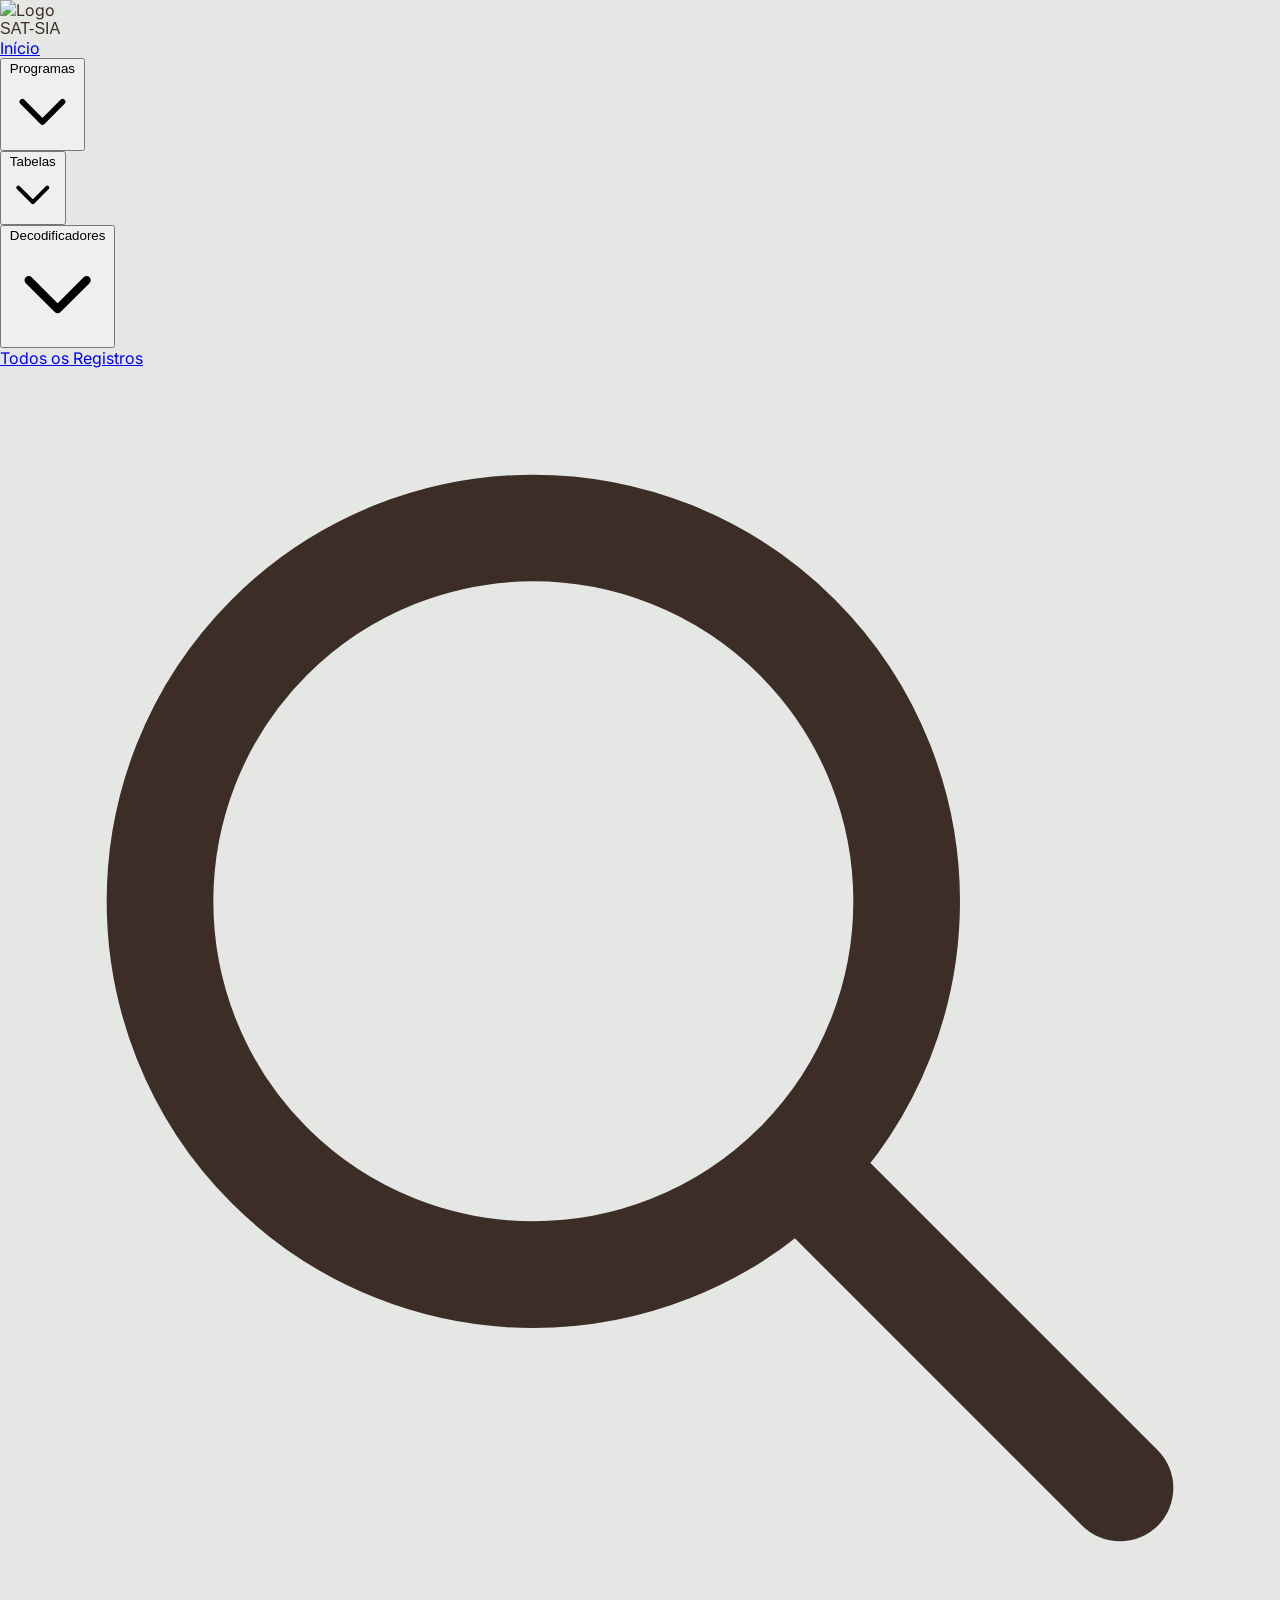
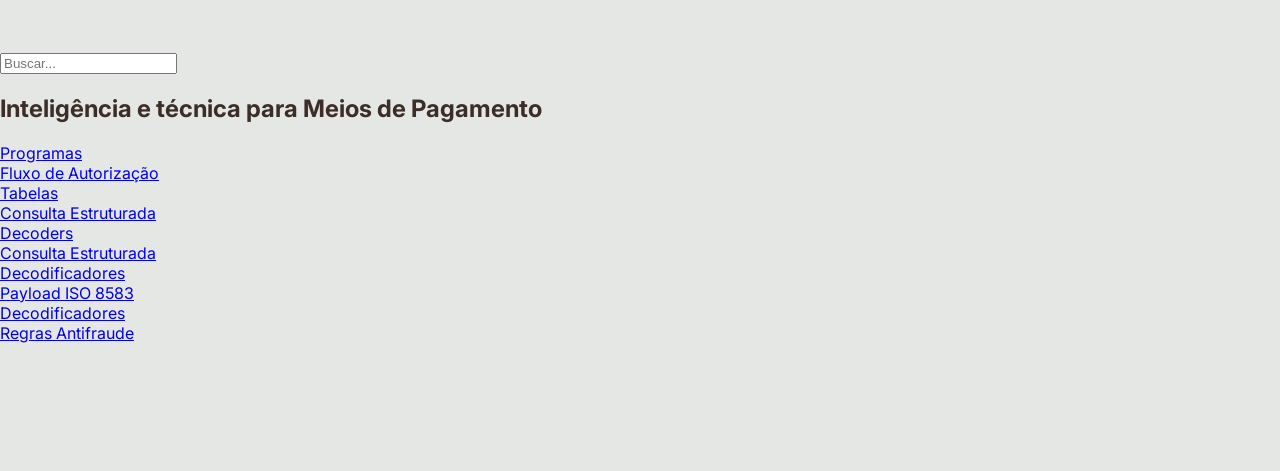
==== commit 695fcd84: "Texto Texto" ====
--- a/index.html
+++ b/index.html
@@ -35,7 +35,7 @@
             <div class="grid lg:grid-cols-2 gap-8 items-start">
                 <div class="fade-in">
                     <h1 class="font-playfair text-4xl md:text-5xl font-bold text-marrom mb-4 leading-tight">
-                        Inteligência Técnica para <span class="text-terra">Meios de Pagamento</span>
+                        Inteligência e técnica para <span class="text-terra">Meios de Pagamento</span>
                     </h1>
                 </div>
 
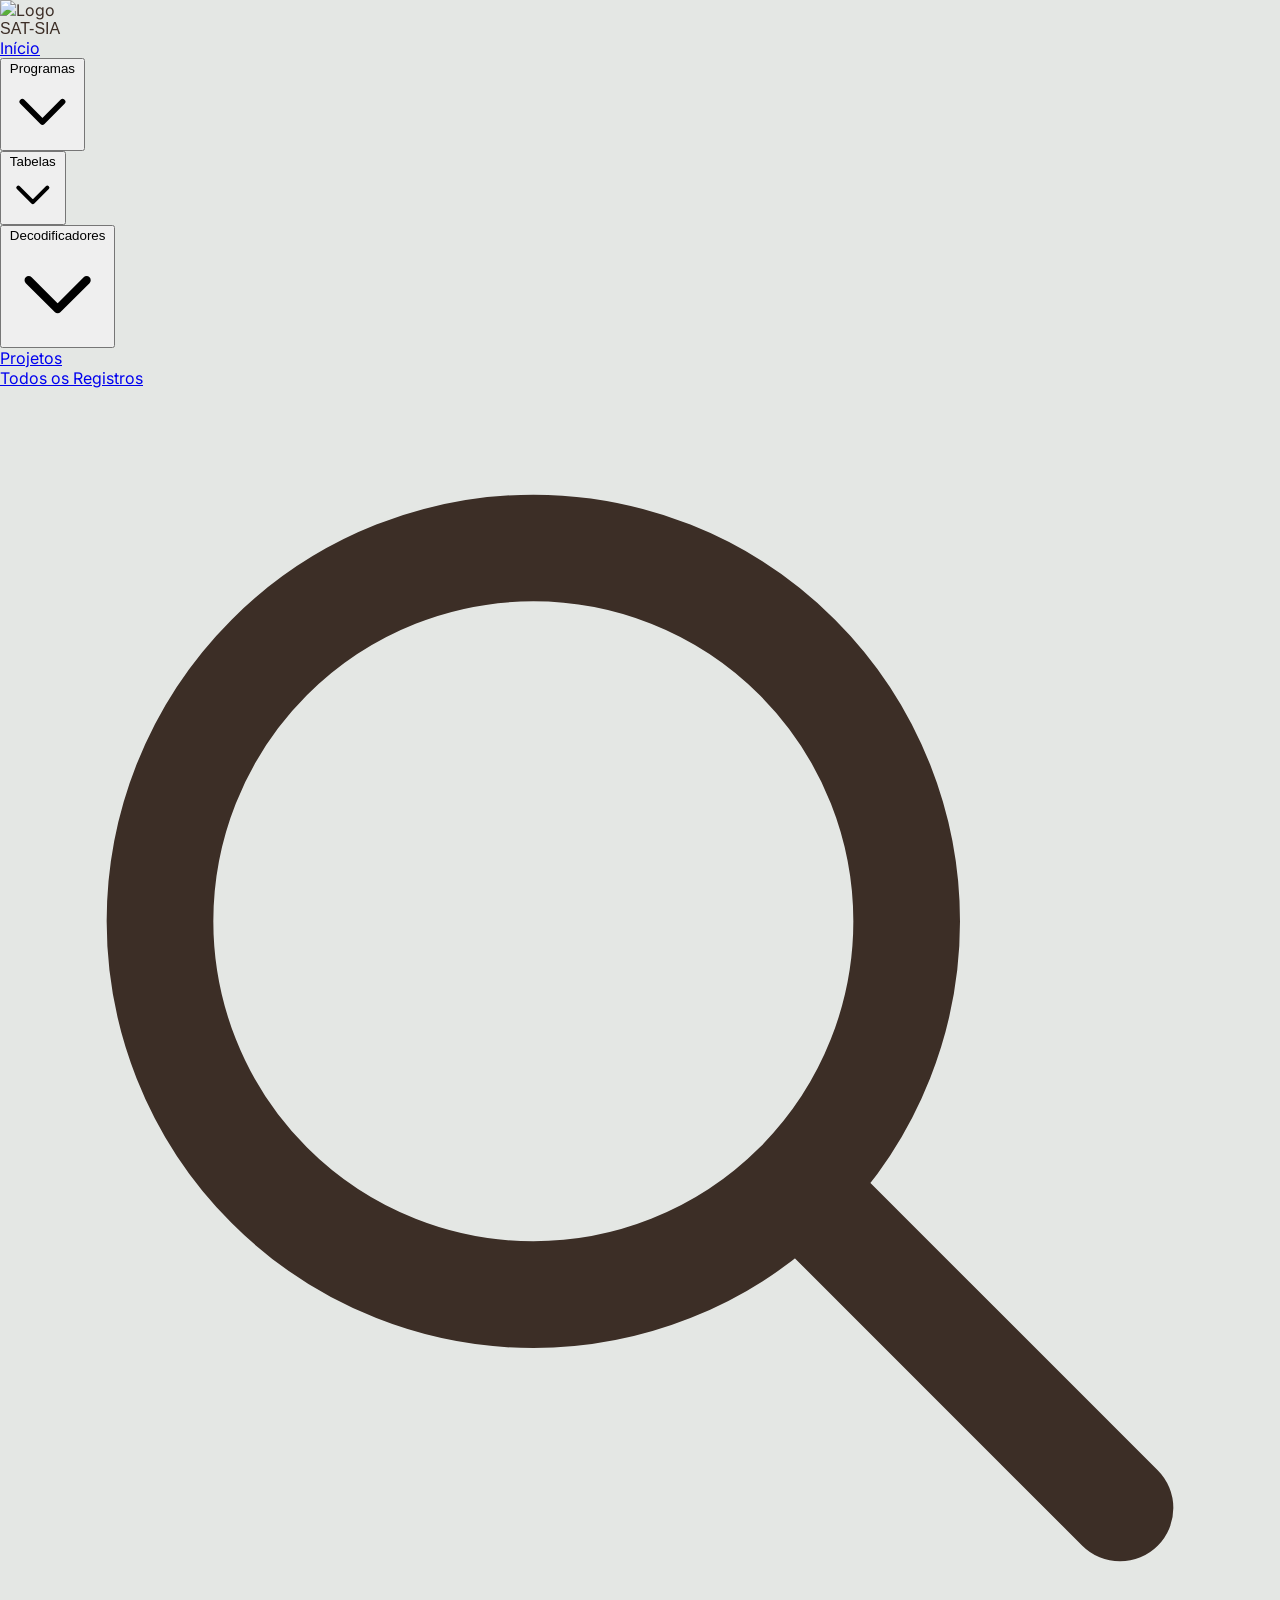
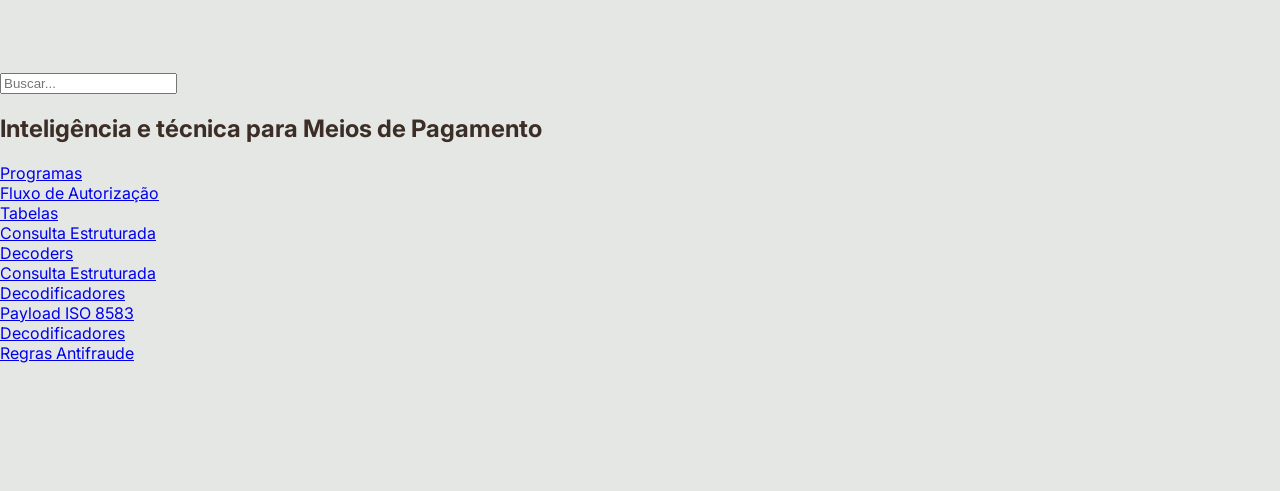
==== commit ecacfe20: "projeto pjt" ====
--- a/index.html
+++ b/index.html
@@ -17,7 +17,7 @@
             display: none !important;
         }
     </style>
-<script src="https://cdn.tailwindcss.com"></script>
+    <script src="https://cdn.tailwindcss.com"></script>
     <script src="https://cdnjs.cloudflare.com/ajax/libs/animejs/3.2.1/anime.min.js"></script>
     <link href="https://fonts.googleapis.com/css2?family=Playfair+Display:wght@400;600;700&family=Inter:wght@300;400;500;600&family=JetBrains+Mono:wght@400;500&display=swap" rel="stylesheet">
     <link rel="stylesheet" href="css/base.css">
@@ -206,7 +206,7 @@
     <script src="data/data.js"></script>
     <script src="js/ui/header.js?v=20260306z"></script>
     <script src="js/pages/main.js"></script>
-    <script type="module" src="js/core/iso-decoder.js"></script>
+    <script type="module" src="js/core/iso-decoder.js?v=DEV"></script>
     <script src="js/core/antifraud-decoder-core.js"></script>
     <script src="data/searchColumn.js"></script>
     <script src="data/searchVariable.js"></script>
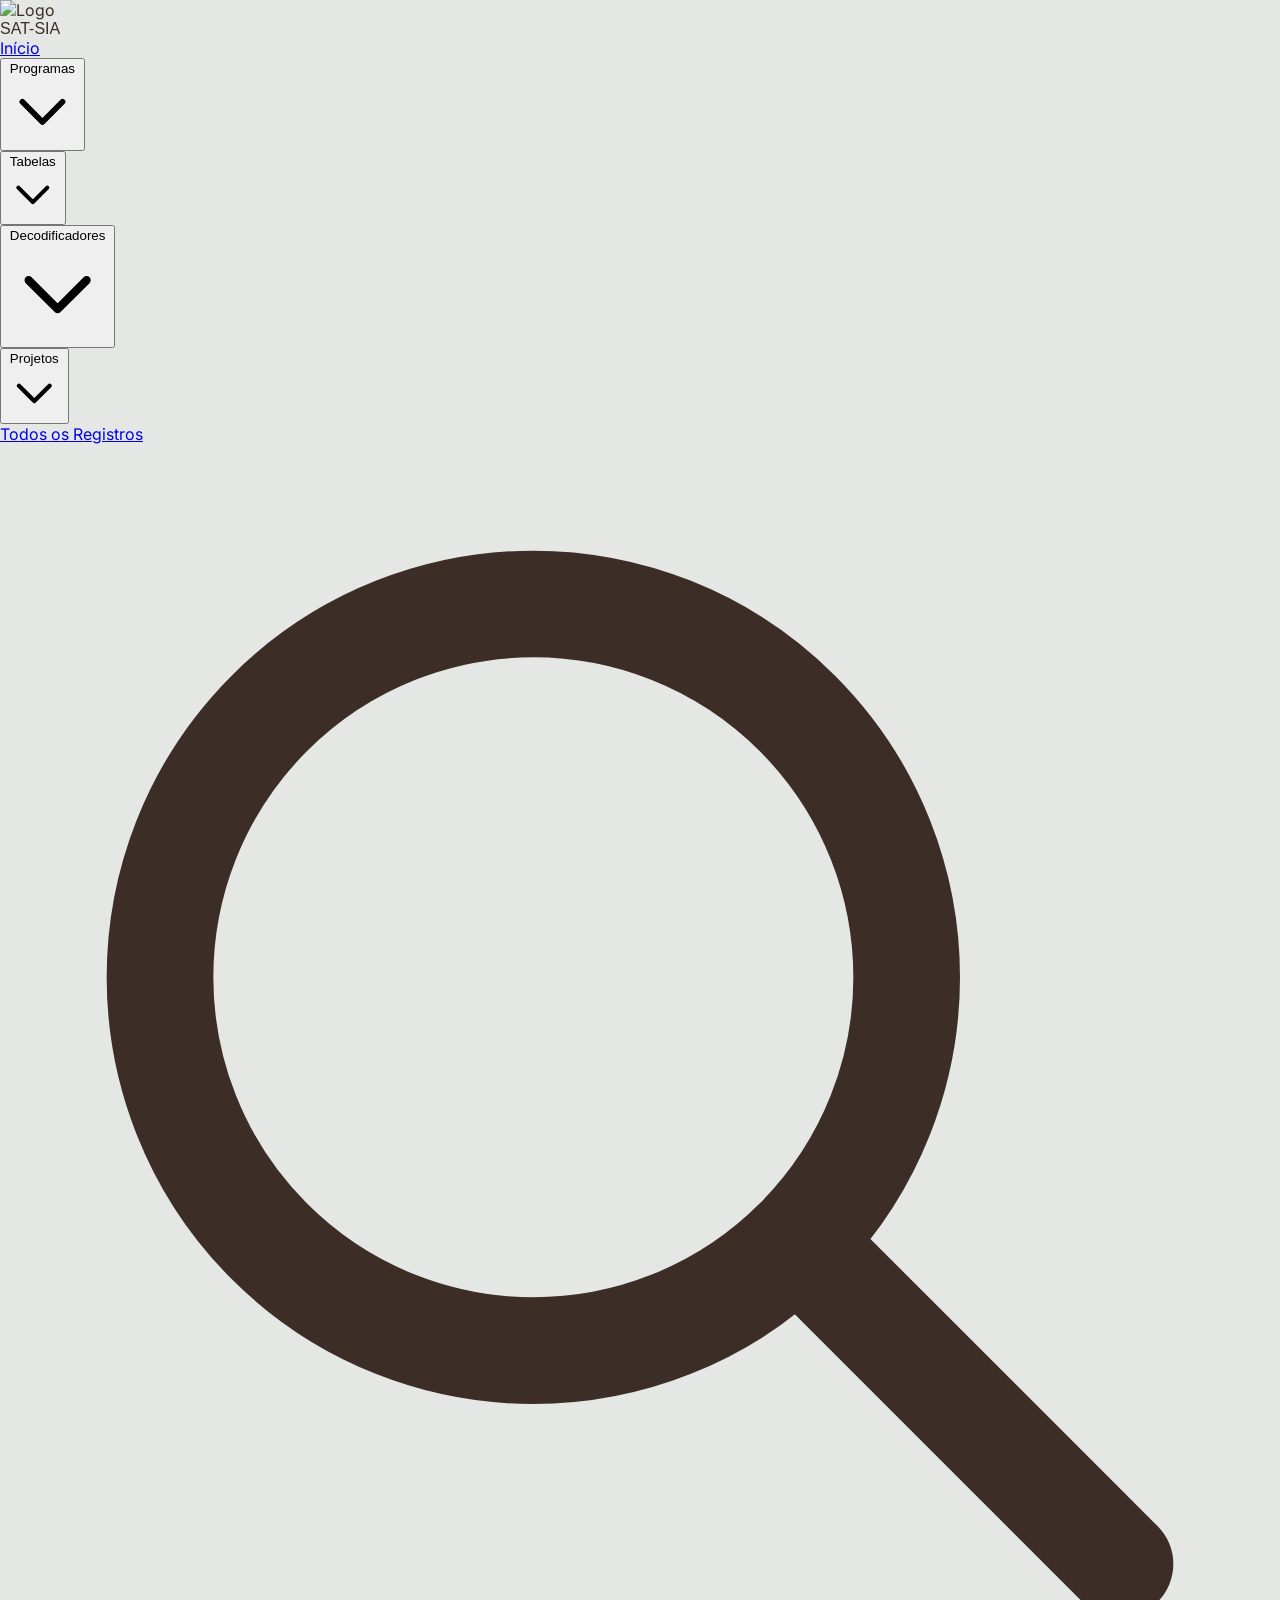
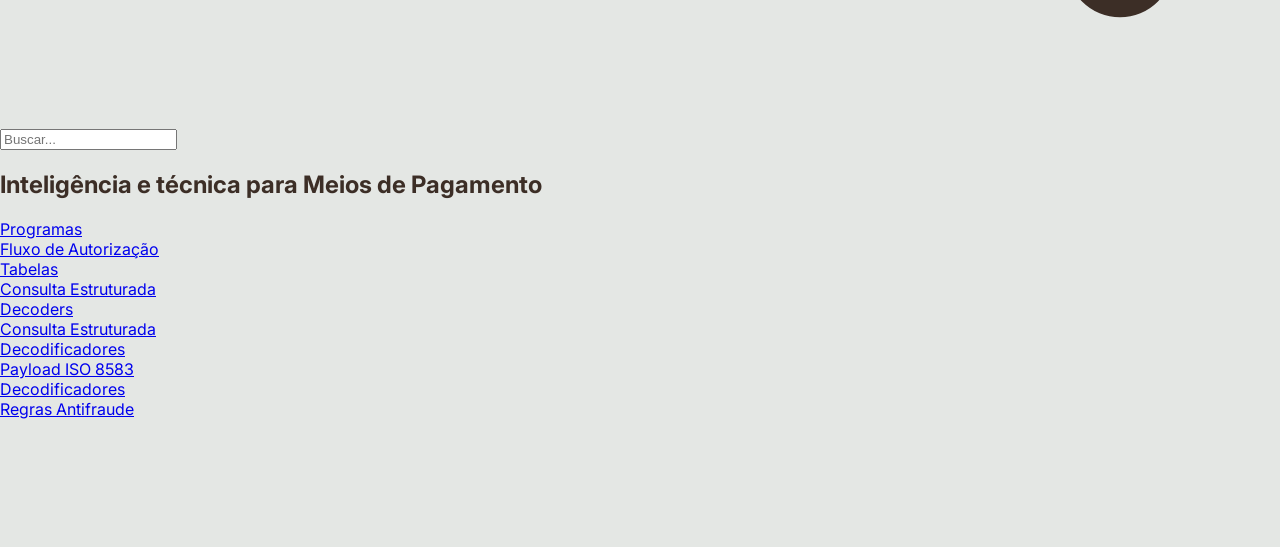
==== commit b0b65f47: "projeto alterado" ====
--- a/index.html
+++ b/index.html
@@ -30,7 +30,7 @@
     <div id="site-header"></div>
 
     <!-- Hero Section -->
-    <section id="inicio" class="hero-bg pt-24 pb-12">
+    <section id="inicio" class="hero-bg pt-24 pb-12"> 
         <div class="max-w-6xl mx-auto px-6">
             <div class="grid lg:grid-cols-2 gap-8 items-start">
                 <div class="fade-in">
@@ -66,9 +66,9 @@
     </section>
 
     <!-- Manteve-se a estrutura padrão sem header duplo -->
-    <nav id="breadcrumb" aria-label="NavegaÃ§Ã£o"></nav>
+    <nav id="breadcrumb" aria-label="Navegação"></nav>
     <main id="app">
-        <!-- conteï¿½do trocado via JS -->
+        <!-- conteúdo trocado via JS -->
     </main>
 <svg style="display:none;">
         <symbol id="prog" viewBox="0 0 24 24">
@@ -201,6 +201,8 @@
     </svg>
     </symbol>
     <script src="data/dadosColuna.js"></script>
+    <script src="data/gid.js"></script>
+    <script src="data/gidUpd.js"></script>      
     <script src="data/indicePorCopybook.js"></script>
     <script src="data/indicePorVariavel.js"></script>
     <script src="data/data.js"></script>
@@ -210,6 +212,7 @@
     <script src="js/core/antifraud-decoder-core.js"></script>
     <script src="data/searchColumn.js"></script>
     <script src="data/searchVariable.js"></script>
+    <script src="data/todosProjetos.js"></script>
 </body>
 
 </html>
--- a/css/components.css
+++ b/css/components.css
@@ -882,22 +882,28 @@
 }
 
 .data-table-programas,
+.data-table-projetos,
 .data-table-tabelas {
     table-layout: fixed;
+    width: 100%;
 }
 
 .data-table-programas th,
 .data-table-programas td,
+.data-table-projetos th,
+.data-table-projetos td,
 .data-table-tabelas th,
 .data-table-tabelas td {
+    white-space: nowrap;
     overflow: hidden;
     text-overflow: ellipsis;
 }
 
 .data-table-programas td:nth-child(3),
 .data-table-tabelas td:nth-child(2) {
-    white-space: normal;
-}
+    white-space: nowrap;
+}
+
 
 .data-table th,
 .data-table-short th,
